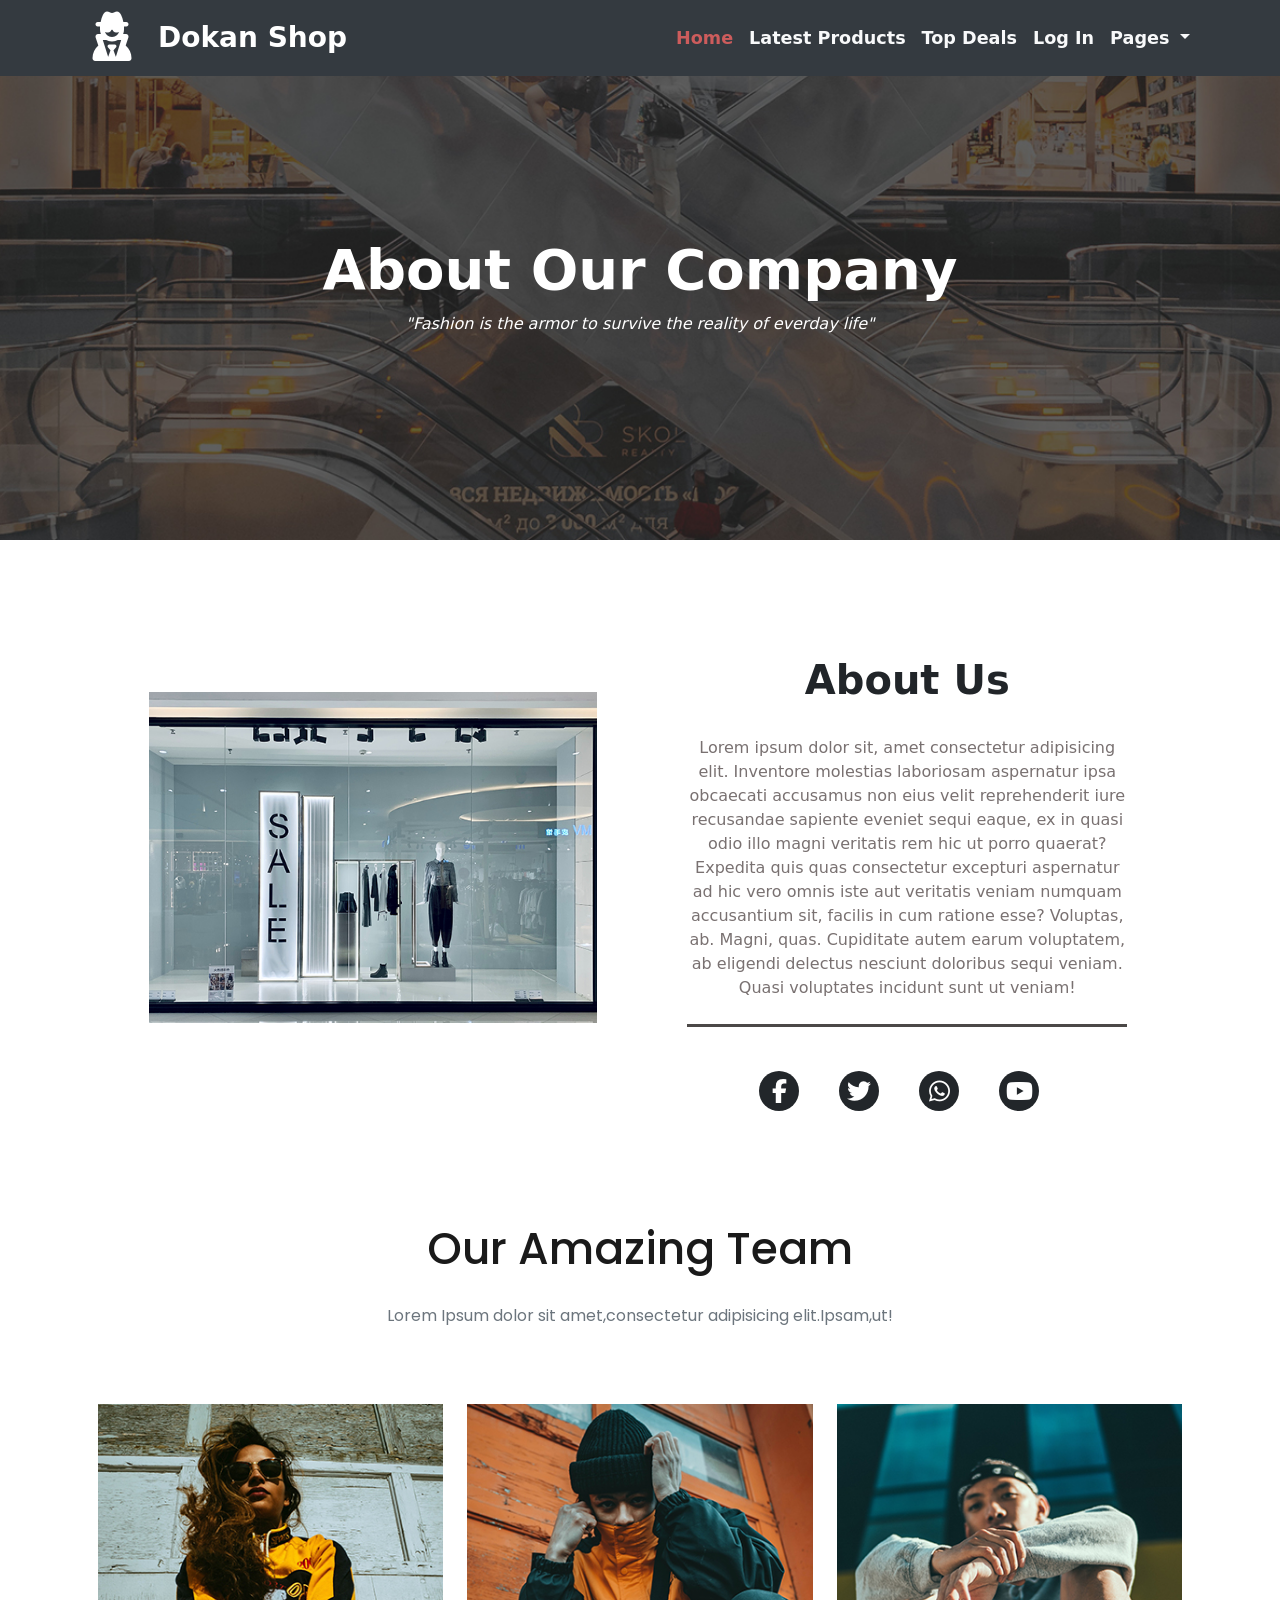
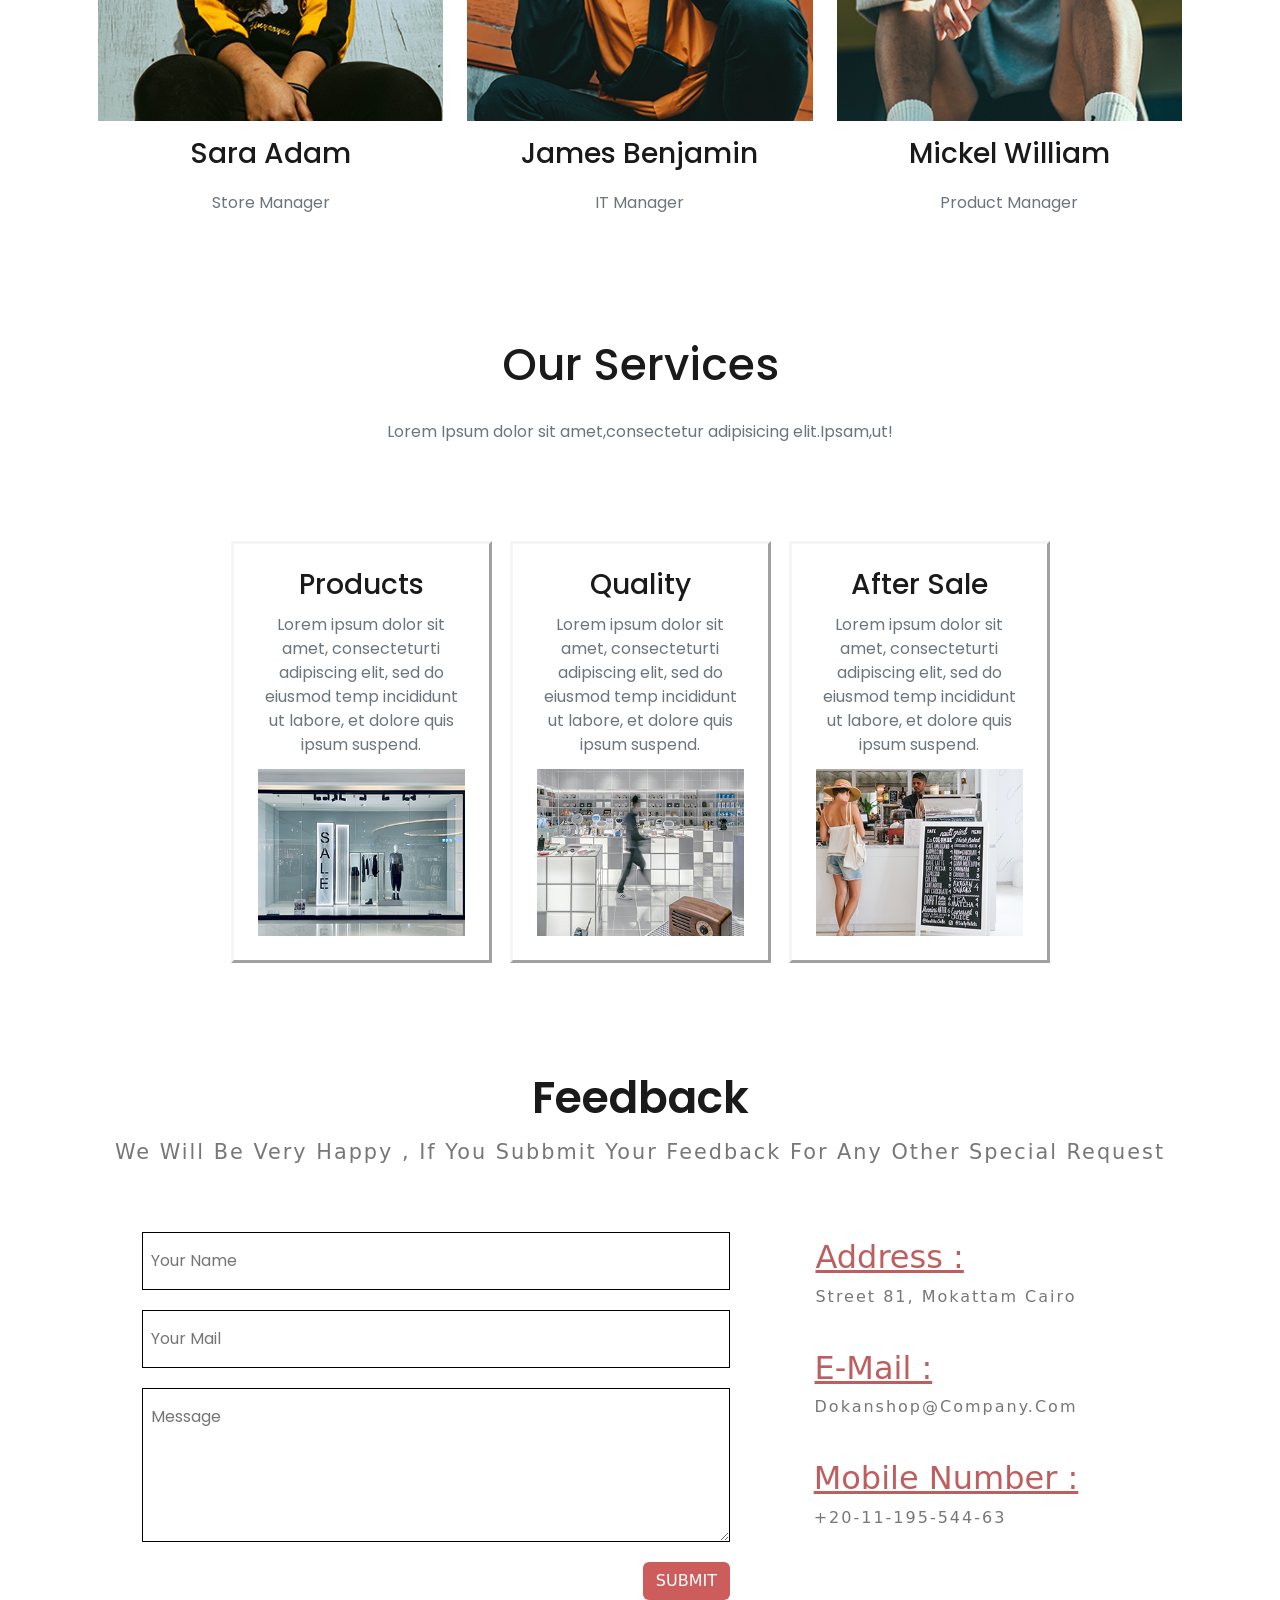
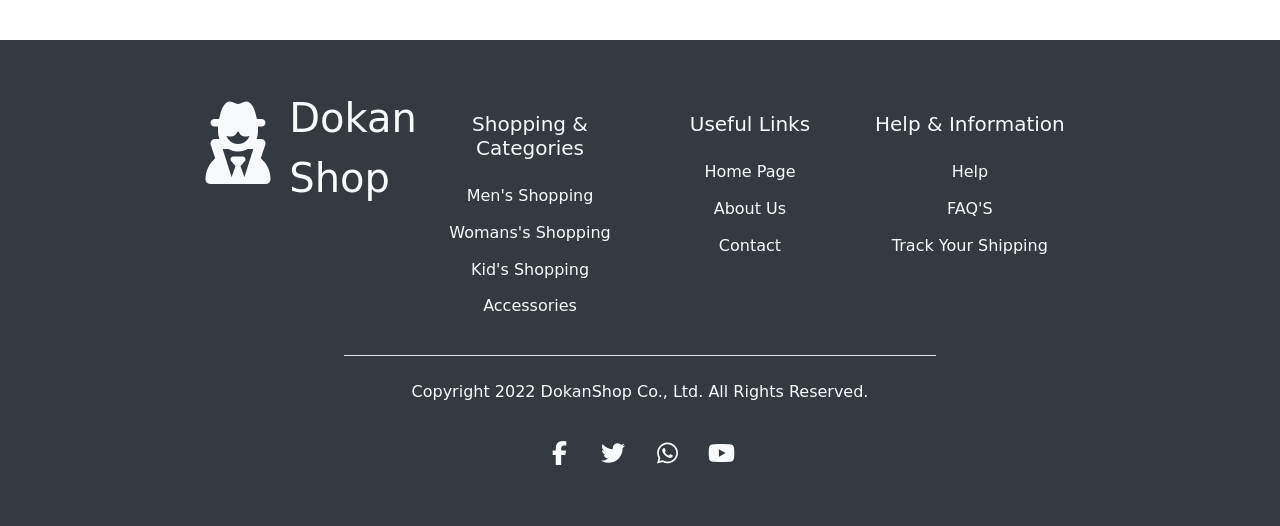
==== html/About.html @ 3e8abfb5 "adjusted about and contact upper section" ====
<!doctype html>
<html lang="en">
  <head>
    <meta charset="UTF-8" />
    <meta name="viewport" content="width=device-width, initial-scale=1.0" />
    <link rel="stylesheet" href="../CSS/bootstrap.min.css" />
    <link rel="stylesheet" href="../CSS/all.min.css" />
    <link rel="stylesheet" href="../CSS/navbar&end_section.css" />
    <link rel="stylesheet" href="../CSS/about.css" />
    <link rel="stylesheet" href="../CSS/txt_styles.css" />
    <link
      href="https://fonts.googleapis.com/css2?family=Poppins:wght@400;600;700&display=swap"
      rel="stylesheet"
    />
    <link rel="stylesheet" href="../CSS/txt_styles.css" />
    <link rel="icon" href="../media/detective-spy-logo-free-vector.jpg" />
    <title>About Us</title>
  </head>
  <body>
    <!-- NAV -->
    <nav
      class="navbar navbar-expand-lg bg-grey position-fixed top-0 z-3 w-100"
      data-bs-theme="dark"
    >
      <div class="container fw-bolder">
        <a class="navbar-brand" href="#"
          ><i class="fas fa-user-secret size"></i
        ></a>
        <a class="navbar-brand fs-3" href="#">Dokan Shop</a>
        <button
          class="navbar-toggler"
          type="button"
          data-bs-toggle="collapse"
          data-bs-target="#navbarNav"
          aria-controls="navbarNav"
          aria-expanded="false"
          aria-label="Toggle navigation"
        >
          <span class="navbar-toggler-icon"></span>
        </button>
        <div
          class="collapse navbar-collapse justify-content-end"
          id="navbarNav"
        >
          <ul class="navbar-nav">
            <li class="nav-item">
              <a
                class="nav-link active fw-bolder nav_text home_c"
                aria-current="page"
                href="../index.html"
                >Home</a
              >
            </li>
            <li class="nav-item">
              <a
                class="nav-link text-light nav_text"
                href="../index.html#Product"
                >Latest Products</a
              >
            </li>
            <li class="nav-item">
              <a class="nav-link text-light nav_text" href="../index.html#Deals"
                >Top Deals</a
              >
            </li>
            <li class="nav-item">
              <a class="nav-link text-light nav_text" href="LogIn.html"
                >Log In</a
              >
            </li>
            <li class="nav-item dropdown">
              <a
                class="nav-link dropdown-toggle text-light nav_text"
                href="#"
                role="button"
                data-bs-toggle="dropdown"
                aria-expanded="false"
              >
                Pages
              </a>
              <ul class="dropdown-menu">
                <li>
                  <a class="dropdown-item nav_text" href="Contact.html"
                    >Contact Us</a
                  >
                </li>
                <li><hr class="dropdown-divider nav_line" /></li>
                <li>
                  <a class="dropdown-item nav_text" href="MenPage.html"
                    >Men's</a
                  >
                </li>
                <li>
                  <a class="dropdown-item nav_text" href="WomanPage.html"
                    >Woman's</a
                  >
                </li>
                <li>
                  <a class="dropdown-item nav_text" href="KidsPage.html"
                    >Kids</a
                  >
                </li>
                <li>
                  <a class="dropdown-item nav_text" href="Accessories.html"
                    >Accessories</a
                  >
                </li>
              </ul>
            </li>
          </ul>
        </div>
      </div>
    </nav>
    <!-- NAV -->

    <!-- Upper -->
    <div
      class="banner-section d-flex flex-column justify-content-center align-items-center text-center text-white mb-5"
    >
      <div class="d-flex flex-column p-3 mt-5">
        <h1 class="fw-bold display-4">About Our Company</h1>
        <p class="fst-italic">
          "Fashion is the armor to survive the reality of everday life"
        </p>
      </div>
    </div>
    <!-- Upper -->

    <!-- About Us -->
    <div class="container p-3">
      <div class="d-flex justify-content-evenly align-items-center my-5 row">
        <div class="col-lg-5 col-12 mb-5">
          <img
            src="../media/About/about-left-image.jpg"
            width="100%"
            alt="about_img"
          />
        </div>
        <div
          class="d-flex justify-content-center flex-column gap-4 align-items-center col-lg-5 col-12"
        >
          <div
            class="d-flex justify-content-center flex-column gap-4 align-items-center text-center p-1"
          >
            <h1 class="text-center fs-1 fw-bold">About Us</h1>
            <p class="about_txt border_bottom pb-4">
              Lorem ipsum dolor sit, amet consectetur adipisicing elit.
              Inventore molestias laboriosam aspernatur ipsa obcaecati accusamus
              non eius velit reprehenderit iure recusandae sapiente eveniet
              sequi eaque, ex in quasi odio illo magni veritatis rem hic ut
              porro quaerat? Expedita quis quas consectetur excepturi aspernatur
              ad hic vero omnis iste aut veritatis veniam numquam accusantium
              sit, facilis in cum ratione esse? Voluptas, ab. Magni, quas.
              Cupiditate autem earum voluptatem, ab eligendi delectus nesciunt
              doloribus sequi veniam. Quasi voluptates incidunt sunt ut veniam!
            </p>
          </div>
          <div
            class="d-flex gap-lg-4 gap-1 justify-content-center align-items-center"
          >
            <a href="https://www.facebook.com/" class="text-decoration-none">
              <i
                class="fa-brands fa-facebook-f fs-4 about_icon d-flex justify-content-center align-items-center"
              ></i
            ></a>

            <a href="https://www.x.com/" class="text-decoration-none"
              ><i
                class="fa-brands fa-twitter fs-4 about_icon d-flex justify-content-center align-items-center"
              ></i></a
            ><a href="https://www.whatsapp.com/" class="text-decoration-none"
              ><i
                class="fa-brands fa-whatsapp fs-4 about_icon d-flex justify-content-center align-items-center"
              ></i></a
            ><a href="https://www.youtube.com/" class="text-decoration-none"
              ><i
                class="fa-brands fa-youtube fs-4 about_icon d-flex justify-content-center align-items-center"
              ></i
            ></a>
          </div>
        </div>
      </div>
    </div>
    <!-- About Us -->

    <!-- Team -->
    <div class="container pt-5">
      <div
        class="d-flex justify-content-center align-items-center flex-column gap-4 text-center"
      >
        <h1 class="team_title">Our Amazing Team</h1>
        <p class="role">
          Lorem Ipsum dolor sit amet,consectetur adipisicing elit.Ipsam,ut!
        </p>
      </div>

      <div
        class="d-flex justify-content-evenly align-items-center py-5 row p-3"
      >
        <div
          class="d-flex justify-content-center align-items-center flex-column gap-3 col-lg-4 col-12 my-4"
        >
          <img
            src="../media/About/team-member-01.jpg"
            width="100%"
            alt="about_img"
          />
          <h2 class="name">Sara Adam</h2>
          <p class="role">Store Manager</p>
        </div>
        <div
          class="d-flex justify-content-center align-items-center flex-column gap-3 col-lg-4 col-12 my-4"
        >
          <img
            src="../media/About/team-member-02.jpg"
            width="100%"
            alt="about_img"
          />
          <h2 class="name">James Benjamin</h2>
          <p class="role">IT Manager</p>
        </div>
        <div
          class="d-flex justify-content-center align-items-center flex-column gap-3 col-lg-4 col-12 my-4"
        >
          <img
            src="../media/About/team-member-03.jpg"
            width="100%"
            alt="about_img"
          />
          <h2 class="name">Mickel William</h2>
          <p class="role">Product Manager</p>
        </div>
      </div>
    </div>
    <!-- Team -->

    <!-- Services -->
    <div>
      <div
        class="d-flex justify-content-center align-items-center flex-column gap-4 text-center py-5"
      >
        <h1 class="team_title">Our Services</h1>
        <p class="role">
          Lorem Ipsum dolor sit amet,consectetur adipisicing elit.Ipsam,ut!
        </p>
      </div>
      <div class="container p-4">
        <div class="row justify-content-center align-items-center g-4">
          <!-- Card1 -->
          <div class="col-lg-3 col-md-9 col-12">
            <div
              class="d-flex justify-content-center align-items-center flex-column gap-2 text-center p-4 card_border my-4"
            >
              <h2 class="name">Products</h2>
              <p class="role">
                Lorem ipsum dolor sit amet, consecteturti adipiscing elit, sed
                do eiusmod temp incididunt ut labore, et dolore quis ipsum
                suspend.
              </p>
              <img src="../media/About/service-01.jpg" alt="" width="100%" />
            </div>
          </div>

          <!-- Card2 -->
          <div class="col-lg-3 col-md-9 col-12">
            <div
              class="d-flex justify-content-center align-items-center flex-column gap-2 text-center p-4 card_border my-4"
            >
              <h2 class="name">Quality</h2>
              <p class="role">
                Lorem ipsum dolor sit amet, consecteturti adipiscing elit, sed
                do eiusmod temp incididunt ut labore, et dolore quis ipsum
                suspend.
              </p>
              <img src="../media/About/service-02.jpg" alt="" width="100%" />
            </div>
          </div>
          <!-- Card3 -->
          <div class="col-lg-3 col-md-9 col-12">
            <div
              class="d-flex justify-content-center align-items-center flex-column gap-2 text-center p-4 card_border my-4"
            >
              <h2 class="name">After Sale</h2>
              <p class="role">
                Lorem ipsum dolor sit amet, consecteturti adipiscing elit, sed
                do eiusmod temp incididunt ut labore, et dolore quis ipsum
                suspend.
              </p>
              <img src="../media/About/service-03.jpg" alt="" width="100%" />
            </div>
          </div>
        </div>
      </div>
    </div>
    <!-- Services -->

    <!-- FORM -->
    <section id="Form" class="d-flex flex-column mt-5 p-3">
      <div class="d-flex flex-column gap-2 mb-4 text-center">
        <h1 class="main_title">Feedback</h1>
        <p class="prod_txt">
          We Will be Very Happy , If you Subbmit Your Feedback For Any Other
          Special Request
        </p>
      </div>
      <div class="d-flex p-4 justify-content-center row">
        <div class="col-lg-6 col-md-10 col-sm-12">
          <form class="w-100 d-flex flex-column gap-3">
            <input
              type="text"
              placeholder="Your Name"
              class="w-100 text-body-tertiary bg-body border border-black px-2 py-3 role"
              required
            />
            <input
              type="email"
              placeholder="Your Mail"
              class="w-100 text-body-tertiary bg-body border border-black px-2 py-3 role"
              required
            />
            <textarea
              placeholder="Message"
              class="w-100 text-body-tertiary bg-body border border-black px-2 py-3 role"
              rows="5"
              required
            ></textarea>
            <div class="d-flex justify-content-end">
              <button type="submit" class="btn nav_line">SUBMIT</button>
            </div>
          </form>
        </div>
        <div
          class="d-flex flex-column gap-4 col-lg-4 col-md-6 col-sm-12 justify-content-center align-items-center form_center mb-lg-5 mt-5 mt-lg-0"
        >
          <div>
            <h2 class="address_title fs-2">Address :</h2>
            <p class="feed_txt">Street 81, Mokattam Cairo</p>
          </div>
          <div>
            <h2 class="address_title fs-2">E-Mail :</h2>
            <p class="feed_txt">Dokanshop@Company.Com</p>
          </div>
          <div>
            <h2 class="address_title fs-2">Mobile Number :</h2>
            <p class="feed_txt">+20-11-195-544-63</p>
          </div>
        </div>
      </div>
    </section>
    <!-- FORM -->

    <!-- END -->
    <footer
      id="End"
      class="end d-flex flex-column justify-content-center align-items-center bg-grey p-5 w-100"
    >
      <div class="up_section justify-content-evenly text-light row">
        <div
          class="d-flex col-lg-3 col-md-6 col-sm-12 justify-content-center gap-3 pt-"
        >
          <i class="fas fa-user-secret logo pt-3"></i>
          <p class="Large_text">
            Dokan<br />
            Shop
          </p>
        </div>
        <div
          class="d-flex flex-column g-4 text-center col-lg-3 col-md-6 col-sm-12"
        >
          <h2 class="fs-5 mb-4">Shopping & Categories</h2>
          <a
            class="fs-6 nav_txt text-decoration-none text-light end_txt"
            href="../html/MenPage.html"
            >Men's Shopping</a
          >
          <a
            class="fs-6 nav_txt text-decoration-none text-light end_txt"
            href="../html/WomanPage.html"
            >Womans's Shopping</a
          >
          <a
            class="fs-6 nav_txt text-decoration-none text-light end_txt"
            href="../html/KidsPage.html"
            >Kid's Shopping</a
          >
          <a
            class="fs-6 nav_txt text-decoration-none text-light end_txt"
            href="../html/Accessories.html"
            >Accessories</a
          >
        </div>
        <div
          class="d-flex flex-column g-4 text-center col-lg-3 col-md-6 col-sm-12"
        >
          <h2 class="fs-5 mb-4">Useful Links</h2>
          <a
            class="fs-6 nav_txt text-decoration-none text-light end_txt"
            href="../index.html"
            >Home Page</a
          >
          <a
            class="fs-6 nav_txt text-decoration-none text-light end_txt"
            href="../html/About.html"
            >About Us</a
          >
          <a
            class="fs-6 nav_txt text-decoration-none text-light end_txt"
            href="../html/Contact.html"
            >Contact</a
          >
        </div>
        <div
          class="d-flex flex-column g-4 text-center col-lg-3 col-md-6 col-sm-12"
        >
          <h2 class="fs-5 mb-4">Help & Information</h2>
          <a class="fs-6 nav_txt text-decoration-none text-light end_txt"
            >Help</a
          >
          <a class="fs-6 nav_txt text-decoration-none text-light end_txt"
            >FAQ'S</a
          >
          <a class="fs-6 nav_txt text-decoration-none text-light end_txt"
            >Track Your Shipping</a
          >
        </div>
      </div>
      <div
        class="down_section border-top w-50 mt-4 align-items-center justify-content-center"
      >
        <div class="py-4 d-flex justify-content-center align-items-center">
          <p class="fs-6 nav_txt text-decoration-none text-light text-center">
            Copyright 2022 DokanShop Co., Ltd. All Rights Reserved.
          </p>
        </div>
        <div class="d-flex gap-4 justify-content-center">
          <a href="https://www.facebook.com/" class="text-decoration-none">
            <i
              class="fa-brands fa-facebook-f fs-4 nav_txt text-light facebook"
            ></i
          ></a>

          <a href="https://www.x.com/" class="text-decoration-none"
            ><i class="fa-brands fa-twitter fs-4 nav_txt text-light twitter"></i
          ></a>
          <a href="https://www.whatsapp.com/" class="text-decoration-none"
            ><i
              class="fa-brands fa-whatsapp fs-4 nav_txt text-light whatsapp"
            ></i
          ></a>
          <a href="https://www.youtube.com/" class="text-decoration-none"
            ><i class="fa-brands fa-youtube fs-4 nav_txt text-light youtube"></i
          ></a>
        </div>
      </div>
    </footer>
    <!-- END -->

    <script src="../JS/bootstrap.bundle.min.js"></script>
  </body>
</html>
---- CSS/navbar&end_section.css ----
.bg-grey {
  background-color: #343a40;
}
.size {
  font-size: 3rem;
}
.nav_text {
  transition: 0.5s !important;
  font-size: 1.1rem !important ;
}
.nav_line {
  background-color: indianred !important ;
  color: white !important ;
}
.nav_text:hover {
  color: white !important ;
  background-color: indianred !important ;
  text-transform: uppercase;
  border-radius: 0.4rem !important ;
}
.end_txt:hover {
  color: indianred !important ;
  transition: 0.5s !important ;
}
.nav_txt {
  font-size: 1rem;
  margin-bottom: 0.8rem;
}
.logo {
  font-size: 5rem;
}
.Large_text {
  font-size: 2.5rem;
}
.facebook:hover {
  color: #3b5998 !important ;
  transition: 0.5s !important ;
}
.twitter:hover {
  color: #00acee !important ;
  transition: 0.5s !important ;
}
.whatsapp:hover {
  color: #25d366 !important ;
  transition: 0.5s !important ;
}
.youtube:hover {
  color: #ff0000 !important ;
  transition: 0.5s !important ;
}
.prod_w {
  width: 70% !important;
}
.prod2_w {
  width: 75% !important;
}
.res_w {
  width: 50% !important;
}
.home_c {
  color: indianred !important ;
}
.card_border {
  outline-style: outset;
  outline-color: whitesmoke;
  outline-width: 0.2rem;
}
@media (max-width: 992px) {
  .prod_w {
    width: 100% !important;
  }
  .pro2_w {
    width: 100% !important;
  }
  .form_center {
    text-align: center !important;
  }
  .res_w {
    width: 100% !important;
  }
  .btn_stretch {
    width: 100% !important;
  }
}
---- CSS/about.css ----
* {
  margin: 0;
  padding: 0;
  box-sizing: border-box;
}

.about_txt {
  font-weight: 500;
  color: #797171;
}
.about_icon {
  width: 2.5rem;
  height: 2.5rem;
  border-radius: 50%;
  background-color: #22262a;
  margin-right: 1rem;
  color: #ffffff;
}
.about_icon:hover {
  background-color: whitesmoke;
  color: #22262a;
  transition: 0.5s;
}
.border_bottom {
  border-bottom: 3px solid #4b4847;
}

.card_border {
  outline-style: outset;
  outline-color: whitesmoke;
  outline-width: 0.2rem;
}
/* For Contact, About */
.banner-section {
  height: 60vh;
  background: url("../media/About/about-us-page-heading.jpg") top center / cover;
  padding: 1rem;
}
/* Form Section */
.address_title {
  color: #be5e5f;
  text-decoration: underline;
}
---- CSS/txt_styles.css ----
.prod_txt {
  font-size: 1.3rem;
  color: #777777;
  font-weight: 400;
  text-transform: capitalize;
  letter-spacing: 2px;
}
.main_title {
  font-family: "Poppins", sans-serif;
  font-weight: 600;
  color: #1a1a1a;
  font-size: 2.75rem;
  margin-bottom: 0.25rem;
}
/* Form Section */
.address_title {
  color: #be5e5f;
  text-decoration: underline;
}
.feed_txt {
  font-size: 1rem;
  color: #777777;
  font-weight: 400;
  text-transform: capitalize;
  letter-spacing: 2px;
}
.name,
.role,
.team_title {
  font-family: "Poppins", sans-serif;
  font-weight: 500;
  color: #1a1a1a;
  font-size: 1.75rem;
  margin-bottom: 0.25rem;
}
.role {
  font-weight: 400;
  color: #6c757d !important;
  font-size: 1rem;
}
.team_title {
  font-size: 2.75rem;
}
.contact_border {
  outline-style: outset;
  outline-color: whitesmoke;
  outline-width: 0.5rem;
}

.input_txt {
  font-size: 1rem;
  color: indianred;
  font-weight: 600;
}
body {
  overflow-x: hidden;
}
---- CSS/txt_styles.css ----
.prod_txt {
  font-size: 1.3rem;
  color: #777777;
  font-weight: 400;
  text-transform: capitalize;
  letter-spacing: 2px;
}
.main_title {
  font-family: "Poppins", sans-serif;
  font-weight: 600;
  color: #1a1a1a;
  font-size: 2.75rem;
  margin-bottom: 0.25rem;
}
/* Form Section */
.address_title {
  color: #be5e5f;
  text-decoration: underline;
}
.feed_txt {
  font-size: 1rem;
  color: #777777;
  font-weight: 400;
  text-transform: capitalize;
  letter-spacing: 2px;
}
.name,
.role,
.team_title {
  font-family: "Poppins", sans-serif;
  font-weight: 500;
  color: #1a1a1a;
  font-size: 1.75rem;
  margin-bottom: 0.25rem;
}
.role {
  font-weight: 400;
  color: #6c757d !important;
  font-size: 1rem;
}
.team_title {
  font-size: 2.75rem;
}
.contact_border {
  outline-style: outset;
  outline-color: whitesmoke;
  outline-width: 0.5rem;
}

.input_txt {
  font-size: 1rem;
  color: indianred;
  font-weight: 600;
}
body {
  overflow-x: hidden;
}
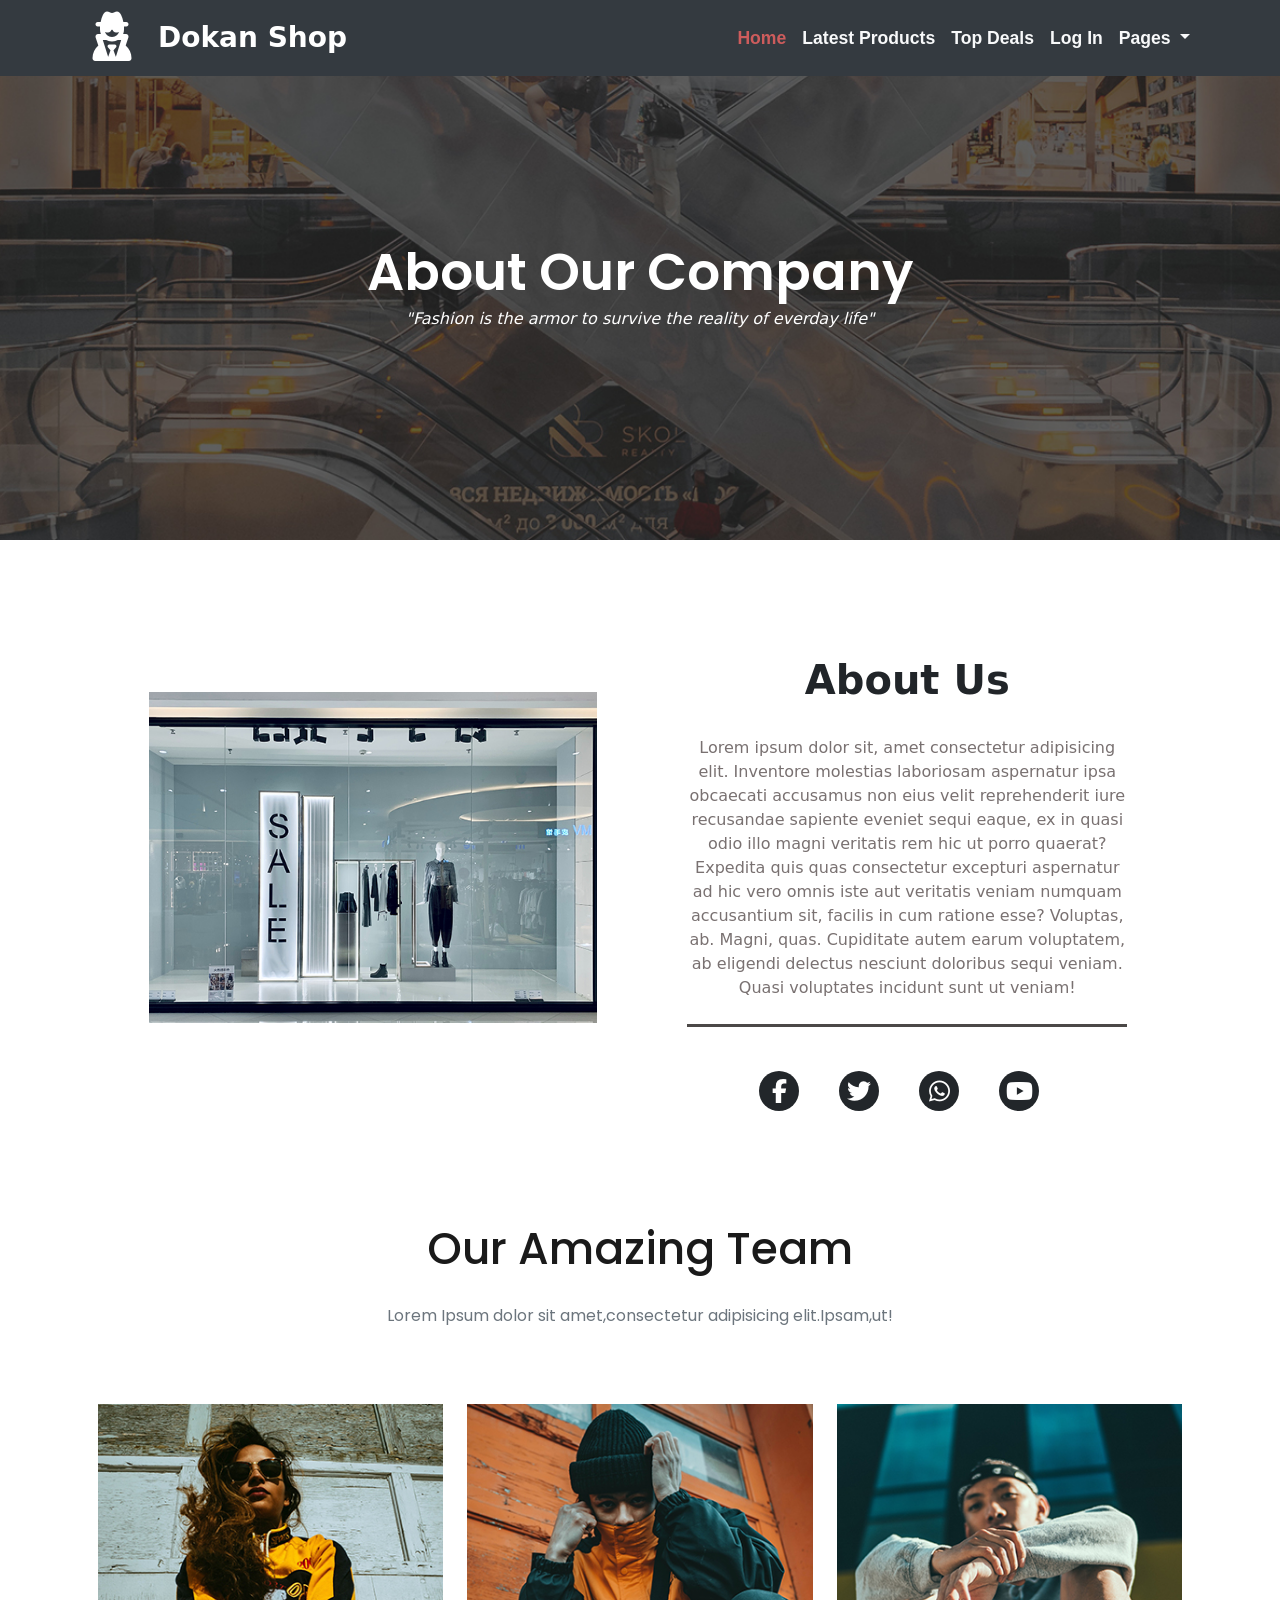
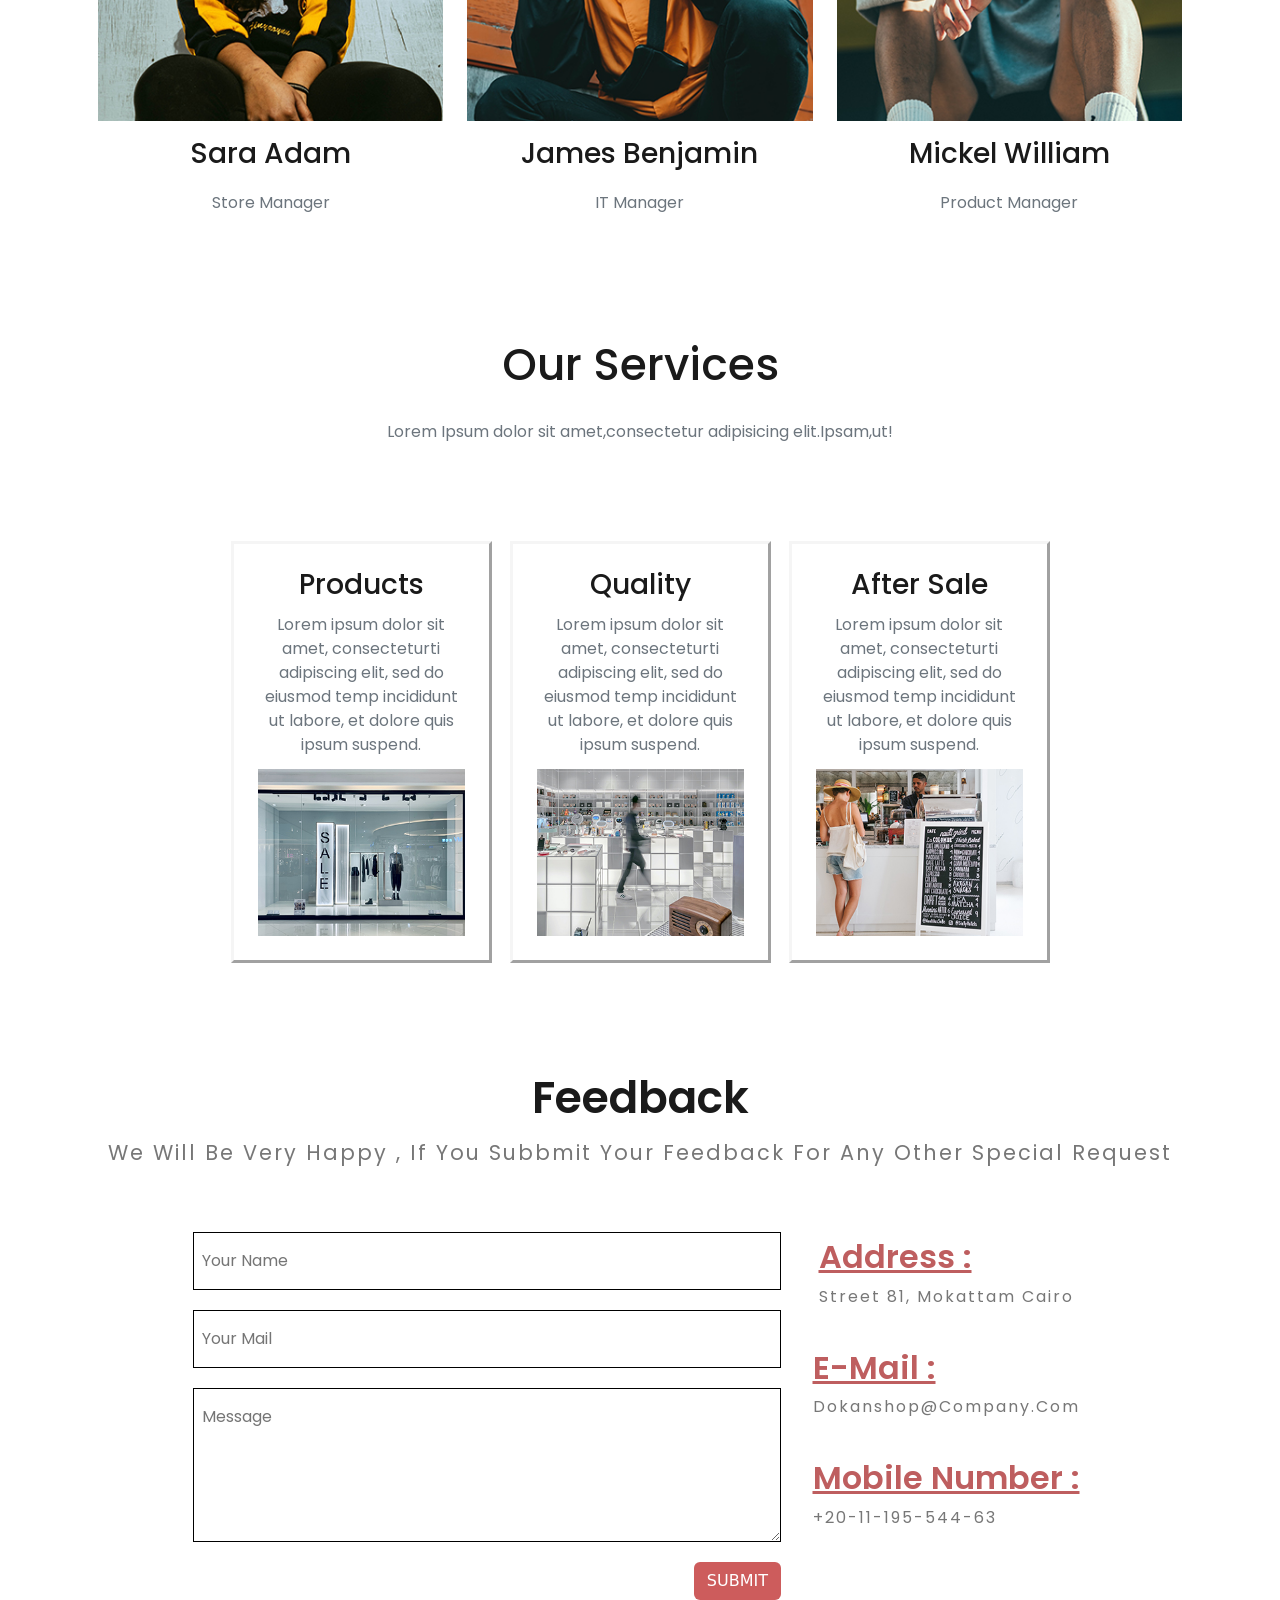
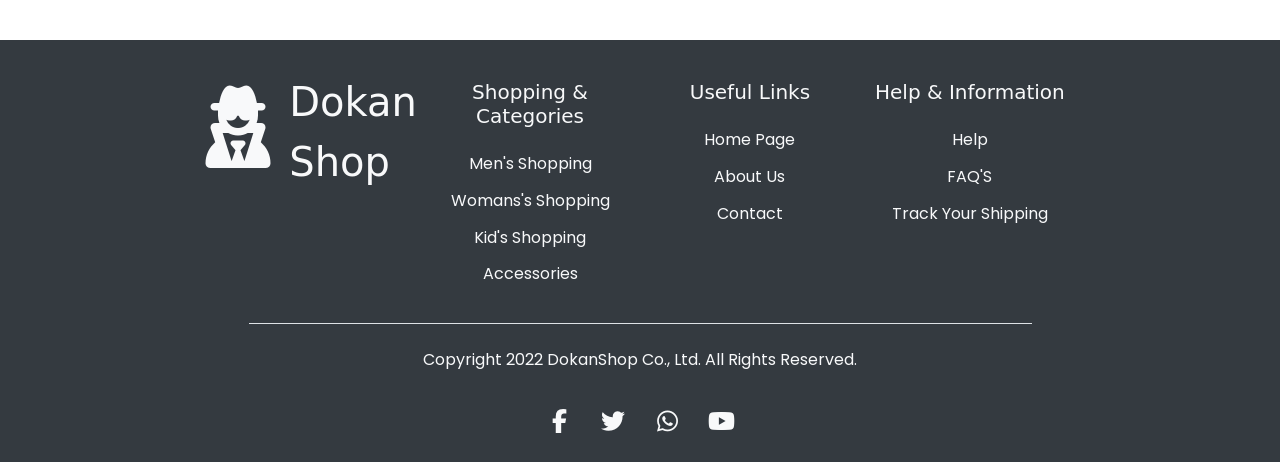
==== commit db1120e0: "finalizing end section and minor adj" ====
--- a/html/About.html
+++ b/html/About.html
@@ -14,7 +14,7 @@
     />
     <link rel="stylesheet" href="../CSS/txt_styles.css" />
     <link rel="icon" href="../media/detective-spy-logo-free-vector.jpg" />
-    <title>About Us</title>
+    <title>Dokan Shop | about</title>
   </head>
   <body>
     <!-- NAV -->
@@ -118,7 +118,7 @@
       class="banner-section d-flex flex-column justify-content-center align-items-center text-center text-white mb-5"
     >
       <div class="d-flex flex-column p-3 mt-5">
-        <h1 class="fw-bold display-4">About Our Company</h1>
+        <h1 class="display-4 page_title">About Our Company</h1>
         <p class="fst-italic">
           "Fashion is the armor to survive the reality of everday life"
         </p>
@@ -330,7 +330,7 @@
           </form>
         </div>
         <div
-          class="d-flex flex-column gap-4 col-lg-4 col-md-6 col-sm-12 justify-content-center align-items-center form_center mb-lg-5 mt-5 mt-lg-0"
+          class="d-flex flex-column gap-4 col-lg-3 col-md-6 col-sm-12 justify-content-center align-items-center form_center mb-lg-5 mt-5 mt-lg-0"
         >
           <div>
             <h2 class="address_title fs-2">Address :</h2>
@@ -350,106 +350,111 @@
     <!-- FORM -->
 
     <!-- END -->
-    <footer
-      id="End"
-      class="end d-flex flex-column justify-content-center align-items-center bg-grey p-5 w-100"
-    >
-      <div class="up_section justify-content-evenly text-light row">
-        <div
-          class="d-flex col-lg-3 col-md-6 col-sm-12 justify-content-center gap-3 pt-"
-        >
-          <i class="fas fa-user-secret logo pt-3"></i>
-          <p class="Large_text">
-            Dokan<br />
-            Shop
-          </p>
-        </div>
-        <div
-          class="d-flex flex-column g-4 text-center col-lg-3 col-md-6 col-sm-12"
-        >
-          <h2 class="fs-5 mb-4">Shopping & Categories</h2>
-          <a
-            class="fs-6 nav_txt text-decoration-none text-light end_txt"
-            href="../html/MenPage.html"
-            >Men's Shopping</a
-          >
-          <a
-            class="fs-6 nav_txt text-decoration-none text-light end_txt"
-            href="../html/WomanPage.html"
-            >Womans's Shopping</a
-          >
-          <a
-            class="fs-6 nav_txt text-decoration-none text-light end_txt"
-            href="../html/KidsPage.html"
-            >Kid's Shopping</a
-          >
-          <a
-            class="fs-6 nav_txt text-decoration-none text-light end_txt"
-            href="../html/Accessories.html"
-            >Accessories</a
-          >
-        </div>
-        <div
-          class="d-flex flex-column g-4 text-center col-lg-3 col-md-6 col-sm-12"
-        >
-          <h2 class="fs-5 mb-4">Useful Links</h2>
-          <a
-            class="fs-6 nav_txt text-decoration-none text-light end_txt"
-            href="../index.html"
-            >Home Page</a
-          >
-          <a
-            class="fs-6 nav_txt text-decoration-none text-light end_txt"
-            href="../html/About.html"
-            >About Us</a
-          >
-          <a
-            class="fs-6 nav_txt text-decoration-none text-light end_txt"
-            href="../html/Contact.html"
-            >Contact</a
-          >
-        </div>
-        <div
-          class="d-flex flex-column g-4 text-center col-lg-3 col-md-6 col-sm-12"
-        >
-          <h2 class="fs-5 mb-4">Help & Information</h2>
-          <a class="fs-6 nav_txt text-decoration-none text-light end_txt"
-            >Help</a
-          >
-          <a class="fs-6 nav_txt text-decoration-none text-light end_txt"
-            >FAQ'S</a
-          >
-          <a class="fs-6 nav_txt text-decoration-none text-light end_txt"
-            >Track Your Shipping</a
-          >
-        </div>
-      </div>
+    <footer id="End" class="bg-grey">
       <div
-        class="down_section border-top w-50 mt-4 align-items-center justify-content-center"
+        class="container d-flex justify-content-center align-items-center flex-column px-5 py-3"
       >
-        <div class="py-4 d-flex justify-content-center align-items-center">
-          <p class="fs-6 nav_txt text-decoration-none text-light text-center">
-            Copyright 2022 DokanShop Co., Ltd. All Rights Reserved.
-          </p>
-        </div>
-        <div class="d-flex gap-4 justify-content-center">
-          <a href="https://www.facebook.com/" class="text-decoration-none">
-            <i
-              class="fa-brands fa-facebook-f fs-4 nav_txt text-light facebook"
-            ></i
-          ></a>
-
-          <a href="https://www.x.com/" class="text-decoration-none"
-            ><i class="fa-brands fa-twitter fs-4 nav_txt text-light twitter"></i
-          ></a>
-          <a href="https://www.whatsapp.com/" class="text-decoration-none"
-            ><i
-              class="fa-brands fa-whatsapp fs-4 nav_txt text-light whatsapp"
-            ></i
-          ></a>
-          <a href="https://www.youtube.com/" class="text-decoration-none"
-            ><i class="fa-brands fa-youtube fs-4 nav_txt text-light youtube"></i
-          ></a>
+        <div class="up_section justify-content-evenly text-light row">
+          <div
+            class="d-flex col-lg-3 col-md-6 col-sm-12 justify-content-center gap-3 pt-3"
+          >
+            <i class="fas fa-user-secret logo pt-3"></i>
+            <p class="Large_text">
+              Dokan<br />
+              Shop
+            </p>
+          </div>
+          <div
+            class="d-flex flex-column g-4 text-center col-lg-3 col-md-6 col-sm-12"
+          >
+            <h2 class="fs-5 mb-4">Shopping & Categories</h2>
+            <a
+              class="fs-6 nav_txt text-decoration-none text-light end_txt"
+              href="html/MenPage.html"
+              >Men's Shopping</a
+            >
+            <a
+              class="fs-6 nav_txt text-decoration-none text-light end_txt"
+              href="html/WomanPage.html"
+              >Womans's Shopping</a
+            >
+            <a
+              class="fs-6 nav_txt text-decoration-none text-light end_txt"
+              href="html/KidsPage.html"
+              >Kid's Shopping</a
+            >
+            <a
+              class="fs-6 nav_txt text-decoration-none text-light end_txt"
+              href="html/Accessories.html"
+              >Accessories</a
+            >
+          </div>
+          <div
+            class="d-flex flex-column g-4 text-center col-lg-3 col-md-6 col-sm-12"
+          >
+            <h2 class="fs-5 mb-4">Useful Links</h2>
+            <a
+              class="fs-6 nav_txt text-decoration-none text-light end_txt"
+              href="#"
+              >Home Page</a
+            >
+            <a
+              class="fs-6 nav_txt text-decoration-none text-light end_txt"
+              href="html/About.html"
+              >About Us</a
+            >
+            <a
+              class="fs-6 nav_txt text-decoration-none text-light end_txt"
+              href="html/Contact.html"
+              >Contact</a
+            >
+          </div>
+          <div
+            class="d-flex flex-column g-4 text-center col-lg-3 col-md-6 col-sm-12"
+          >
+            <h2 class="fs-5 mb-4">Help & Information</h2>
+            <a class="fs-6 nav_txt text-decoration-none text-light end_txt"
+              >Help</a
+            >
+            <a class="fs-6 nav_txt text-decoration-none text-light end_txt"
+              >FAQ'S</a
+            >
+            <a class="fs-6 nav_txt text-decoration-none text-light end_txt"
+              >Track Your Shipping</a
+            >
+          </div>
+        </div>
+        <div
+          class="down_section border-top w-50 mt-4 align-items-center justify-content-center w-75"
+        >
+          <div class="py-4 d-flex justify-content-center align-items-center">
+            <p class="fs-6 nav_txt text-decoration-none text-light text-center">
+              Copyright 2022 DokanShop Co., Ltd. All Rights Reserved.
+            </p>
+          </div>
+          <div class="d-flex gap-4 justify-content-center">
+            <a href="https://www.facebook.com/" class="text-decoration-none">
+              <i
+                class="fa-brands fa-facebook-f fs-4 end_icon text-light facebook"
+              ></i
+            ></a>
+
+            <a href="https://www.x.com/" class="text-decoration-none"
+              ><i
+                class="fa-brands fa-twitter fs-4 end_icon text-light twitter"
+              ></i
+            ></a>
+            <a href="https://www.whatsapp.com/" class="text-decoration-none"
+              ><i
+                class="fa-brands fa-whatsapp fs-4 end_icon text-light whatsapp"
+              ></i
+            ></a>
+            <a href="https://www.youtube.com/" class="text-decoration-none"
+              ><i
+                class="fa-brands fa-youtube fs-4 end_icon text-light youtube"
+              ></i
+            ></a>
+          </div>
         </div>
       </div>
     </footer>
--- a/CSS/navbar&end_section.css
+++ b/CSS/navbar&end_section.css
@@ -7,6 +7,7 @@
 .nav_text {
   transition: 0.5s !important;
   font-size: 1.1rem !important ;
+  font-family: "Poppins", sans-serif;
 }
 .nav_line {
   background-color: indianred !important ;
@@ -22,9 +23,13 @@
   color: indianred !important ;
   transition: 0.5s !important ;
 }
-.nav_txt {
+.nav_txt,
+.end_icon {
   font-size: 1rem;
   margin-bottom: 0.8rem;
+}
+.nav_txt {
+  font-family: "Poppins", sans-serif;
 }
 .logo {
   font-size: 5rem;
@@ -65,11 +70,21 @@
   outline-color: whitesmoke;
   outline-width: 0.2rem;
 }
+
+/* Login */
+.effect:hover {
+  text-decoration: underline !important;
+  transition: 0.1s;
+  font-weight: 700;
+}
 @media (max-width: 992px) {
   .prod_w {
     width: 100% !important;
   }
-  .pro2_w {
+  .prod2_w {
+    width: 100% !important;
+  }
+  .res_w {
     width: 100% !important;
   }
   .form_center {
--- a/CSS/txt_styles.css
+++ b/CSS/txt_styles.css
@@ -1,4 +1,5 @@
 .prod_txt {
+  font-family: "Poppins", sans-serif;
   font-size: 1.3rem;
   color: #777777;
   font-weight: 400;
@@ -14,10 +15,13 @@
 }
 /* Form Section */
 .address_title {
+  font-family: "Poppins", sans-serif;
   color: #be5e5f;
   text-decoration: underline;
+  font-weight: 600;
 }
 .feed_txt {
+  font-family: "Poppins", sans-serif;
   font-size: 1rem;
   color: #777777;
   font-weight: 400;
@@ -33,12 +37,22 @@
   font-size: 1.75rem;
   margin-bottom: 0.25rem;
 }
+
+.page_title {
+  font-family: "Poppins", sans-serif;
+  font-weight: 600;
+  color: white;
+  font-size: 3.25rem;
+  margin-bottom: 0.25rem;
+}
 .role {
+  font-family: "Poppins", sans-serif;
   font-weight: 400;
   color: #6c757d !important;
   font-size: 1rem;
 }
 .team_title {
+  font-family: "Poppins", sans-serif;
   font-size: 2.75rem;
 }
 .contact_border {
@@ -48,6 +62,7 @@
 }
 
 .input_txt {
+  font-family: "Poppins", sans-serif;
   font-size: 1rem;
   color: indianred;
   font-weight: 600;
--- a/CSS/txt_styles.css
+++ b/CSS/txt_styles.css
@@ -1,4 +1,5 @@
 .prod_txt {
+  font-family: "Poppins", sans-serif;
   font-size: 1.3rem;
   color: #777777;
   font-weight: 400;
@@ -14,10 +15,13 @@
 }
 /* Form Section */
 .address_title {
+  font-family: "Poppins", sans-serif;
   color: #be5e5f;
   text-decoration: underline;
+  font-weight: 600;
 }
 .feed_txt {
+  font-family: "Poppins", sans-serif;
   font-size: 1rem;
   color: #777777;
   font-weight: 400;
@@ -33,12 +37,22 @@
   font-size: 1.75rem;
   margin-bottom: 0.25rem;
 }
+
+.page_title {
+  font-family: "Poppins", sans-serif;
+  font-weight: 600;
+  color: white;
+  font-size: 3.25rem;
+  margin-bottom: 0.25rem;
+}
 .role {
+  font-family: "Poppins", sans-serif;
   font-weight: 400;
   color: #6c757d !important;
   font-size: 1rem;
 }
 .team_title {
+  font-family: "Poppins", sans-serif;
   font-size: 2.75rem;
 }
 .contact_border {
@@ -48,6 +62,7 @@
 }
 
 .input_txt {
+  font-family: "Poppins", sans-serif;
   font-size: 1rem;
   color: indianred;
   font-weight: 600;
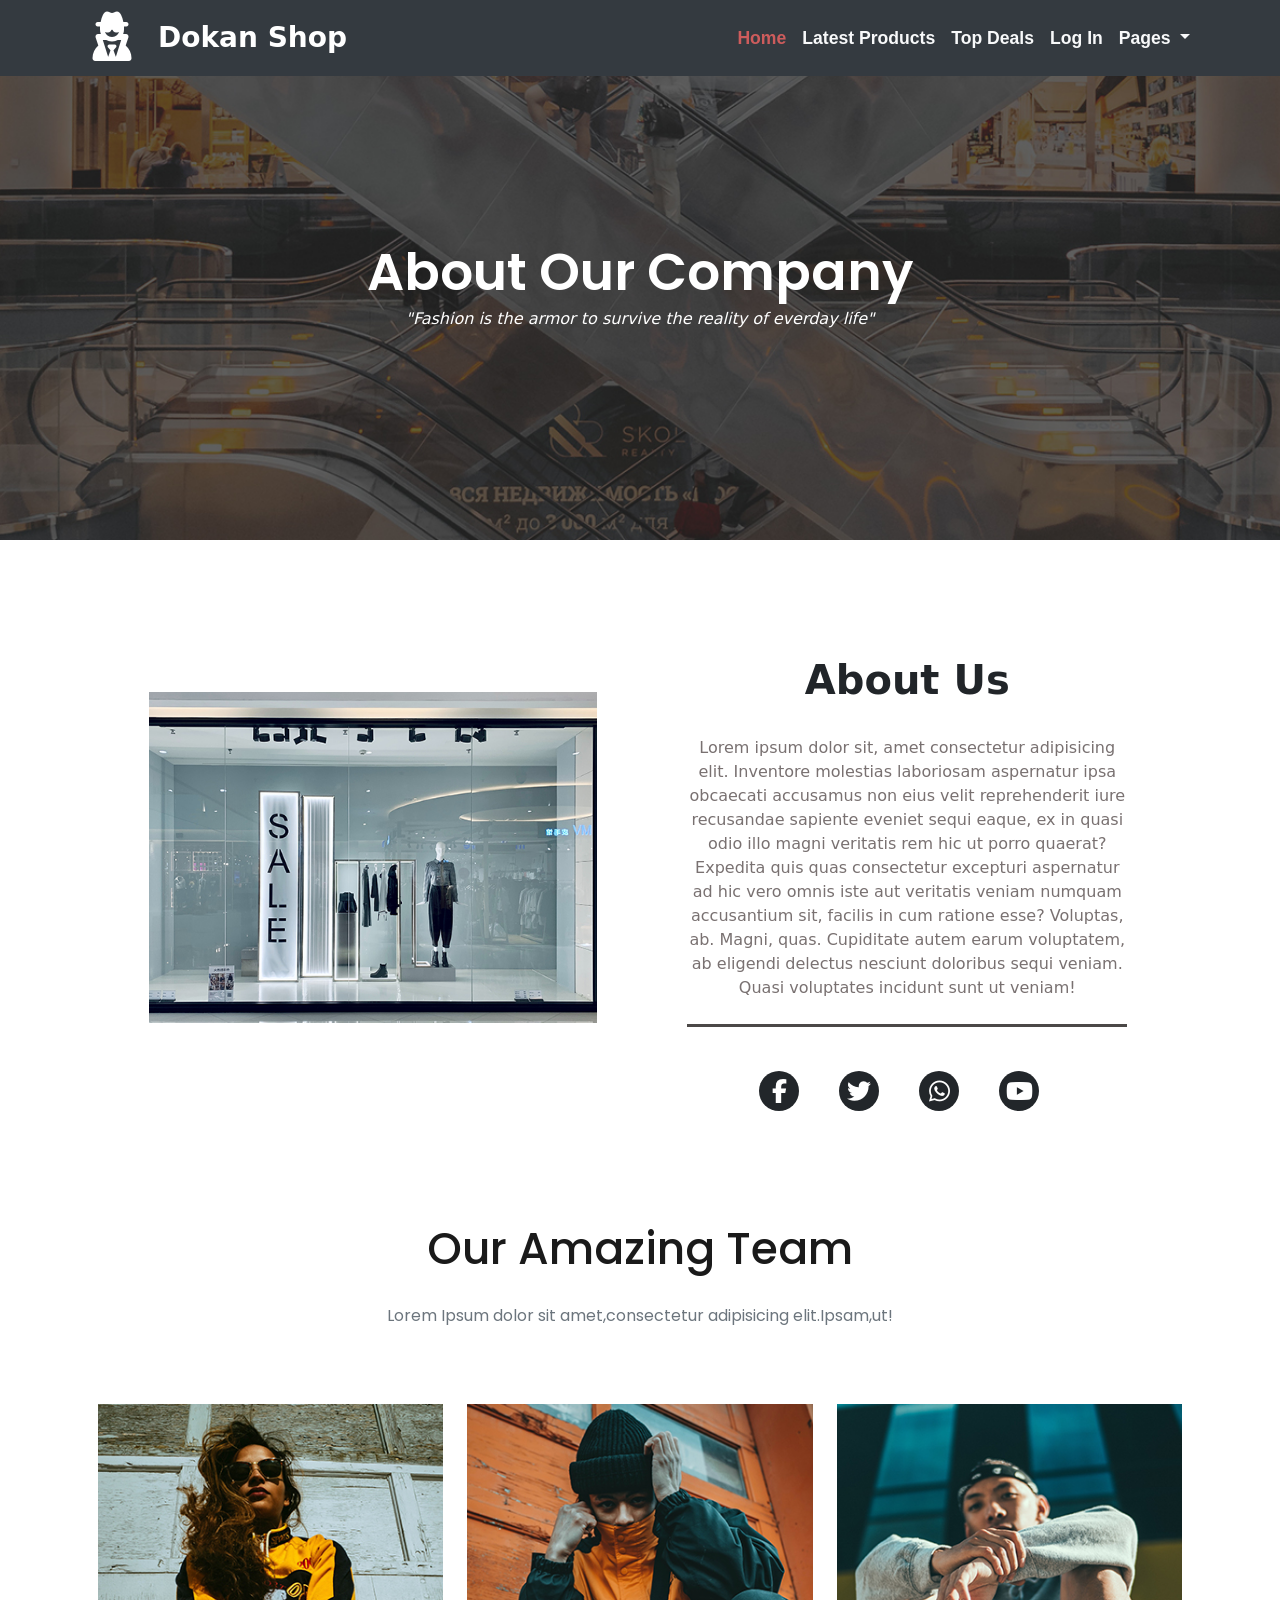
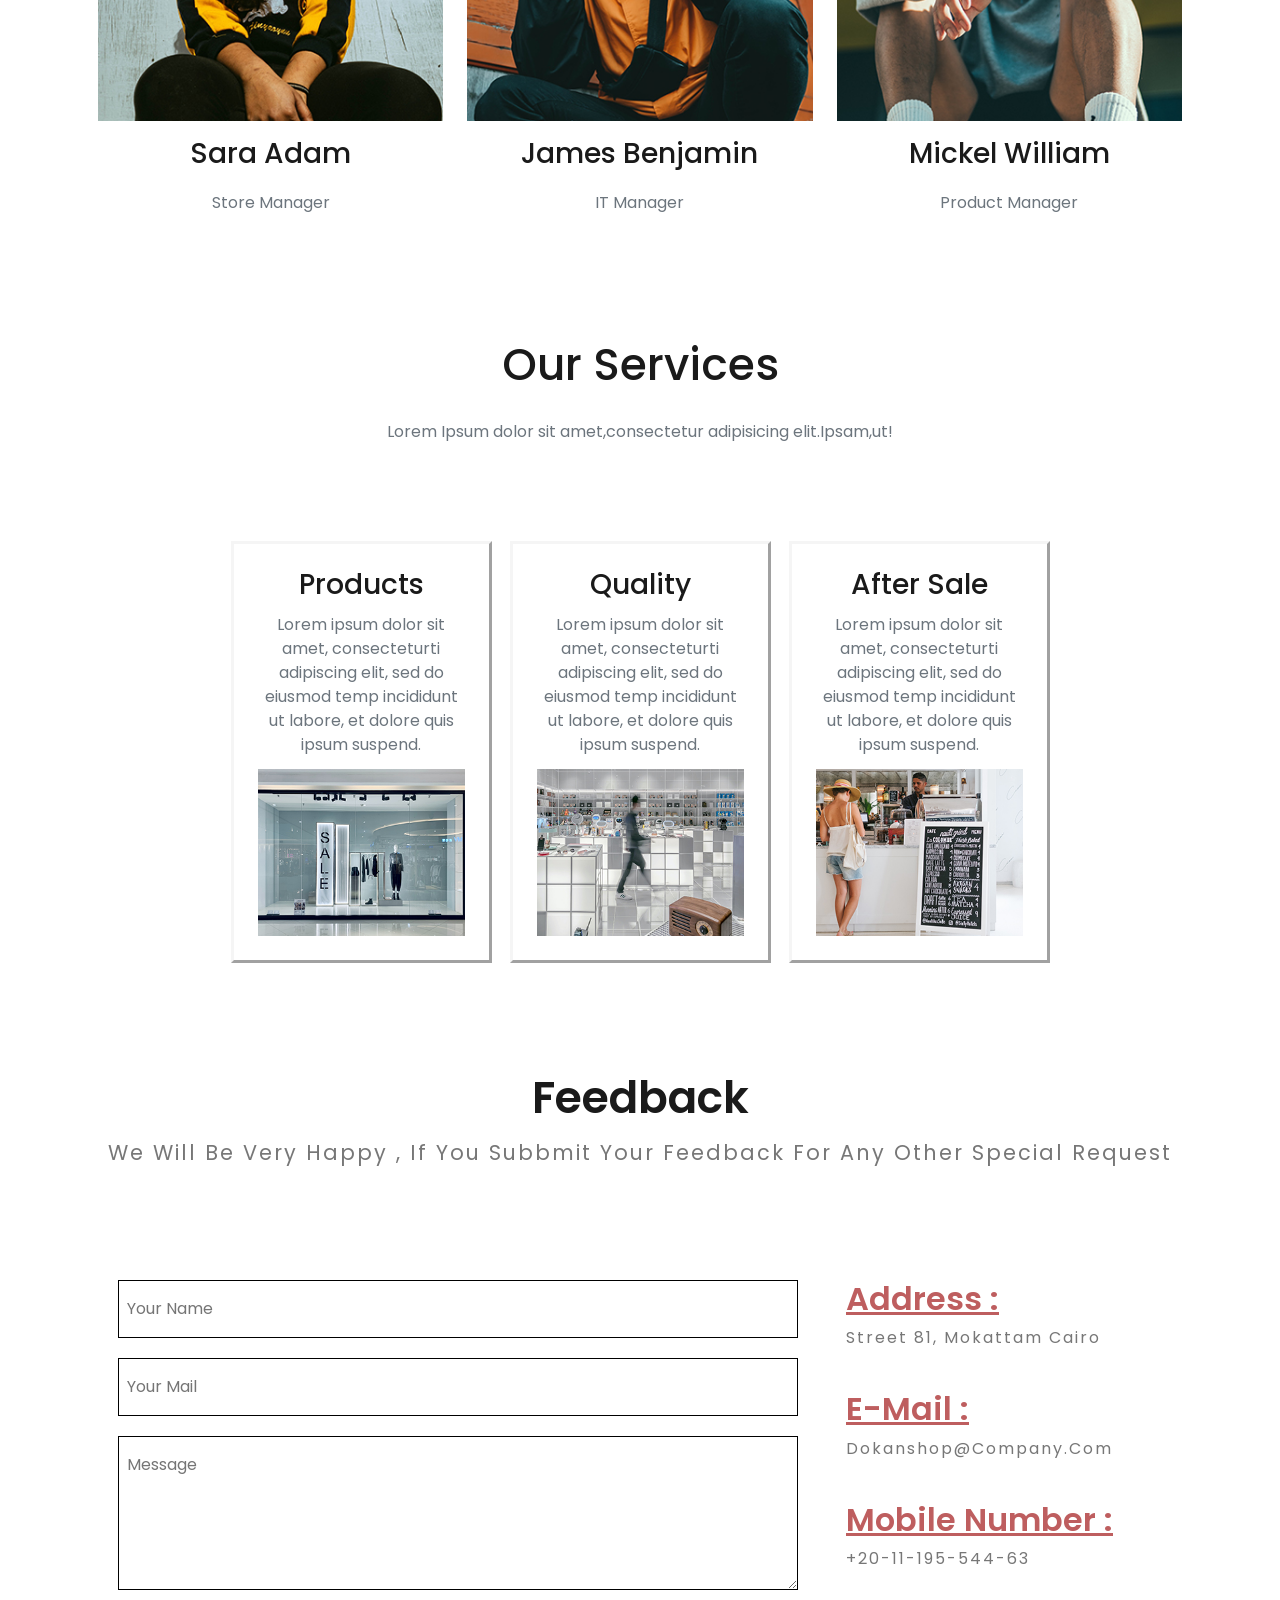
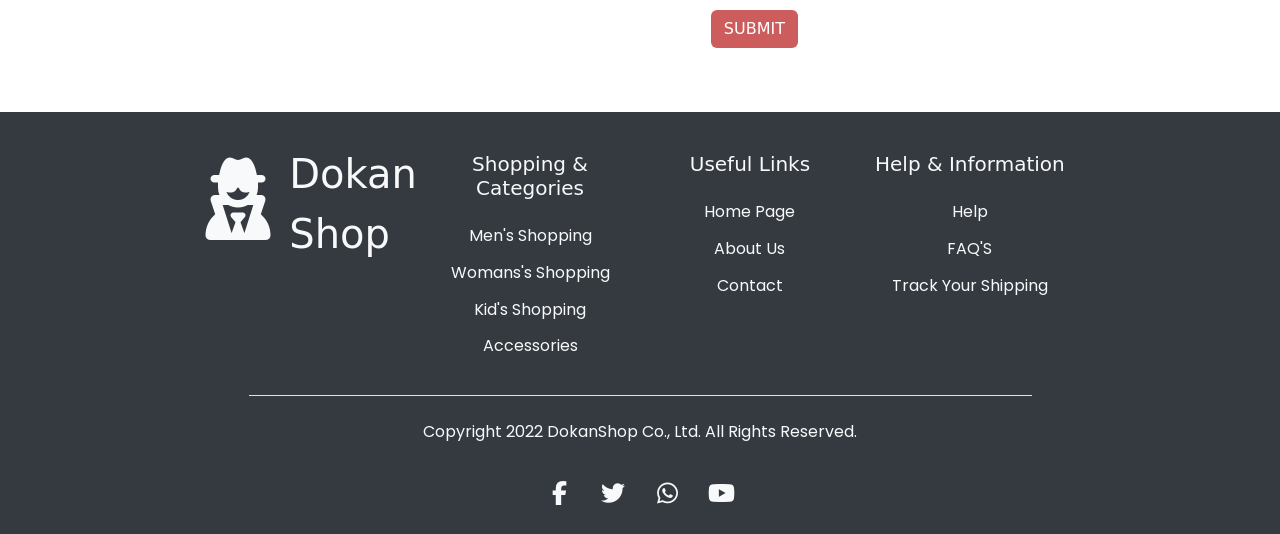
==== commit fdf902c2: "enhanced the form section in index&about" ====
--- a/html/About.html
+++ b/html/About.html
@@ -296,53 +296,57 @@
 
     <!-- FORM -->
     <section id="Form" class="d-flex flex-column mt-5 p-3">
-      <div class="d-flex flex-column gap-2 mb-4 text-center">
+      <div class="d-flex flex-column gap-2 mb-5 text-center">
         <h1 class="main_title">Feedback</h1>
         <p class="prod_txt">
           We Will be Very Happy , If you Subbmit Your Feedback For Any Other
           Special Request
         </p>
       </div>
-      <div class="d-flex p-4 justify-content-center row">
-        <div class="col-lg-6 col-md-10 col-sm-12">
-          <form class="w-100 d-flex flex-column gap-3">
-            <input
-              type="text"
-              placeholder="Your Name"
-              class="w-100 text-body-tertiary bg-body border border-black px-2 py-3 role"
-              required
-            />
-            <input
-              type="email"
-              placeholder="Your Mail"
-              class="w-100 text-body-tertiary bg-body border border-black px-2 py-3 role"
-              required
-            />
-            <textarea
-              placeholder="Message"
-              class="w-100 text-body-tertiary bg-body border border-black px-2 py-3 role"
-              rows="5"
-              required
-            ></textarea>
-            <div class="d-flex justify-content-end">
-              <button type="submit" class="btn nav_line">SUBMIT</button>
-            </div>
-          </form>
-        </div>
-        <div
-          class="d-flex flex-column gap-4 col-lg-3 col-md-6 col-sm-12 justify-content-center align-items-center form_center mb-lg-5 mt-5 mt-lg-0"
-        >
-          <div>
-            <h2 class="address_title fs-2">Address :</h2>
-            <p class="feed_txt">Street 81, Mokattam Cairo</p>
-          </div>
-          <div>
-            <h2 class="address_title fs-2">E-Mail :</h2>
-            <p class="feed_txt">Dokanshop@Company.Com</p>
-          </div>
-          <div>
-            <h2 class="address_title fs-2">Mobile Number :</h2>
-            <p class="feed_txt">+20-11-195-544-63</p>
+      <div class="container p-5">
+        <div class="d-flex g-5 row align-content-start">
+          <div class="col-lg-8 col-md-7 col-sm-12">
+            <form class="w-100 d-flex flex-column gap-3">
+              <input
+                type="text"
+                placeholder="Your Name"
+                class="w-100 text-body-tertiary bg-body border border-black px-2 py-3 role"
+                required
+              />
+              <input
+                type="email"
+                placeholder="Your Mail"
+                class="w-100 text-body-tertiary bg-body border border-black px-2 py-3 role"
+                required
+              />
+              <textarea
+                placeholder="Message"
+                class="w-100 text-body-tertiary bg-body border border-black px-2 py-3 role"
+                rows="5"
+                required
+              ></textarea>
+              <div class="d-flex justify-content-end">
+                <button type="submit" class="btn nav_line btn_stretch">
+                  SUBMIT
+                </button>
+              </div>
+            </form>
+          </div>
+          <div
+            class="d-flex flex-column gap-4 col-lg-4 col-md-5 col-sm-12 justify-content-start align-items-start form_center mt-5 address_media"
+          >
+            <div>
+              <h2 class="address_title fs-2">Address :</h2>
+              <p class="feed_txt">Street 81, Mokattam Cairo</p>
+            </div>
+            <div>
+              <h2 class="address_title fs-2">E-Mail :</h2>
+              <p class="feed_txt">Dokanshop@Company.Com</p>
+            </div>
+            <div>
+              <h2 class="address_title fs-2">Mobile Number :</h2>
+              <p class="feed_txt">+20-11-195-544-63</p>
+            </div>
           </div>
         </div>
       </div>
--- a/CSS/navbar&end_section.css
+++ b/CSS/navbar&end_section.css
@@ -96,4 +96,7 @@
   .btn_stretch {
     width: 100% !important;
   }
+  .address_media {
+    align-items: center !important;
+  }
 }
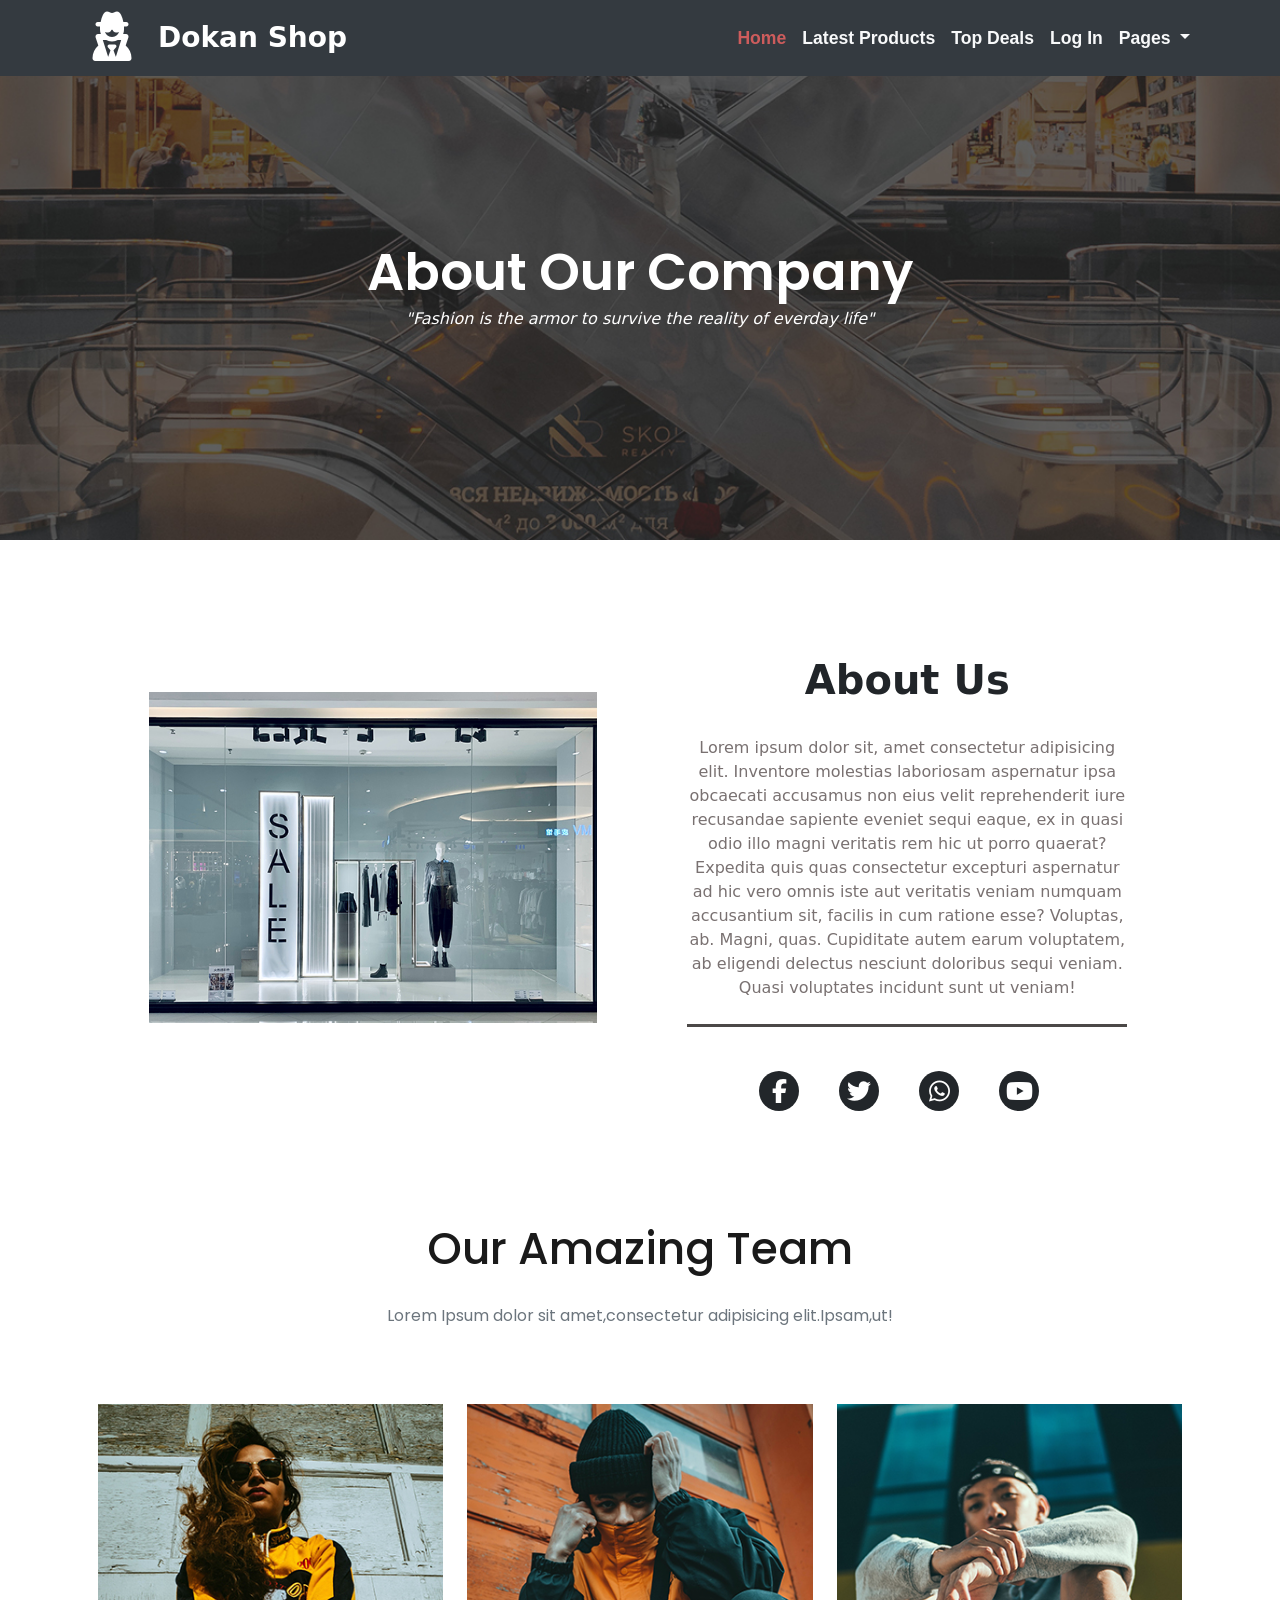
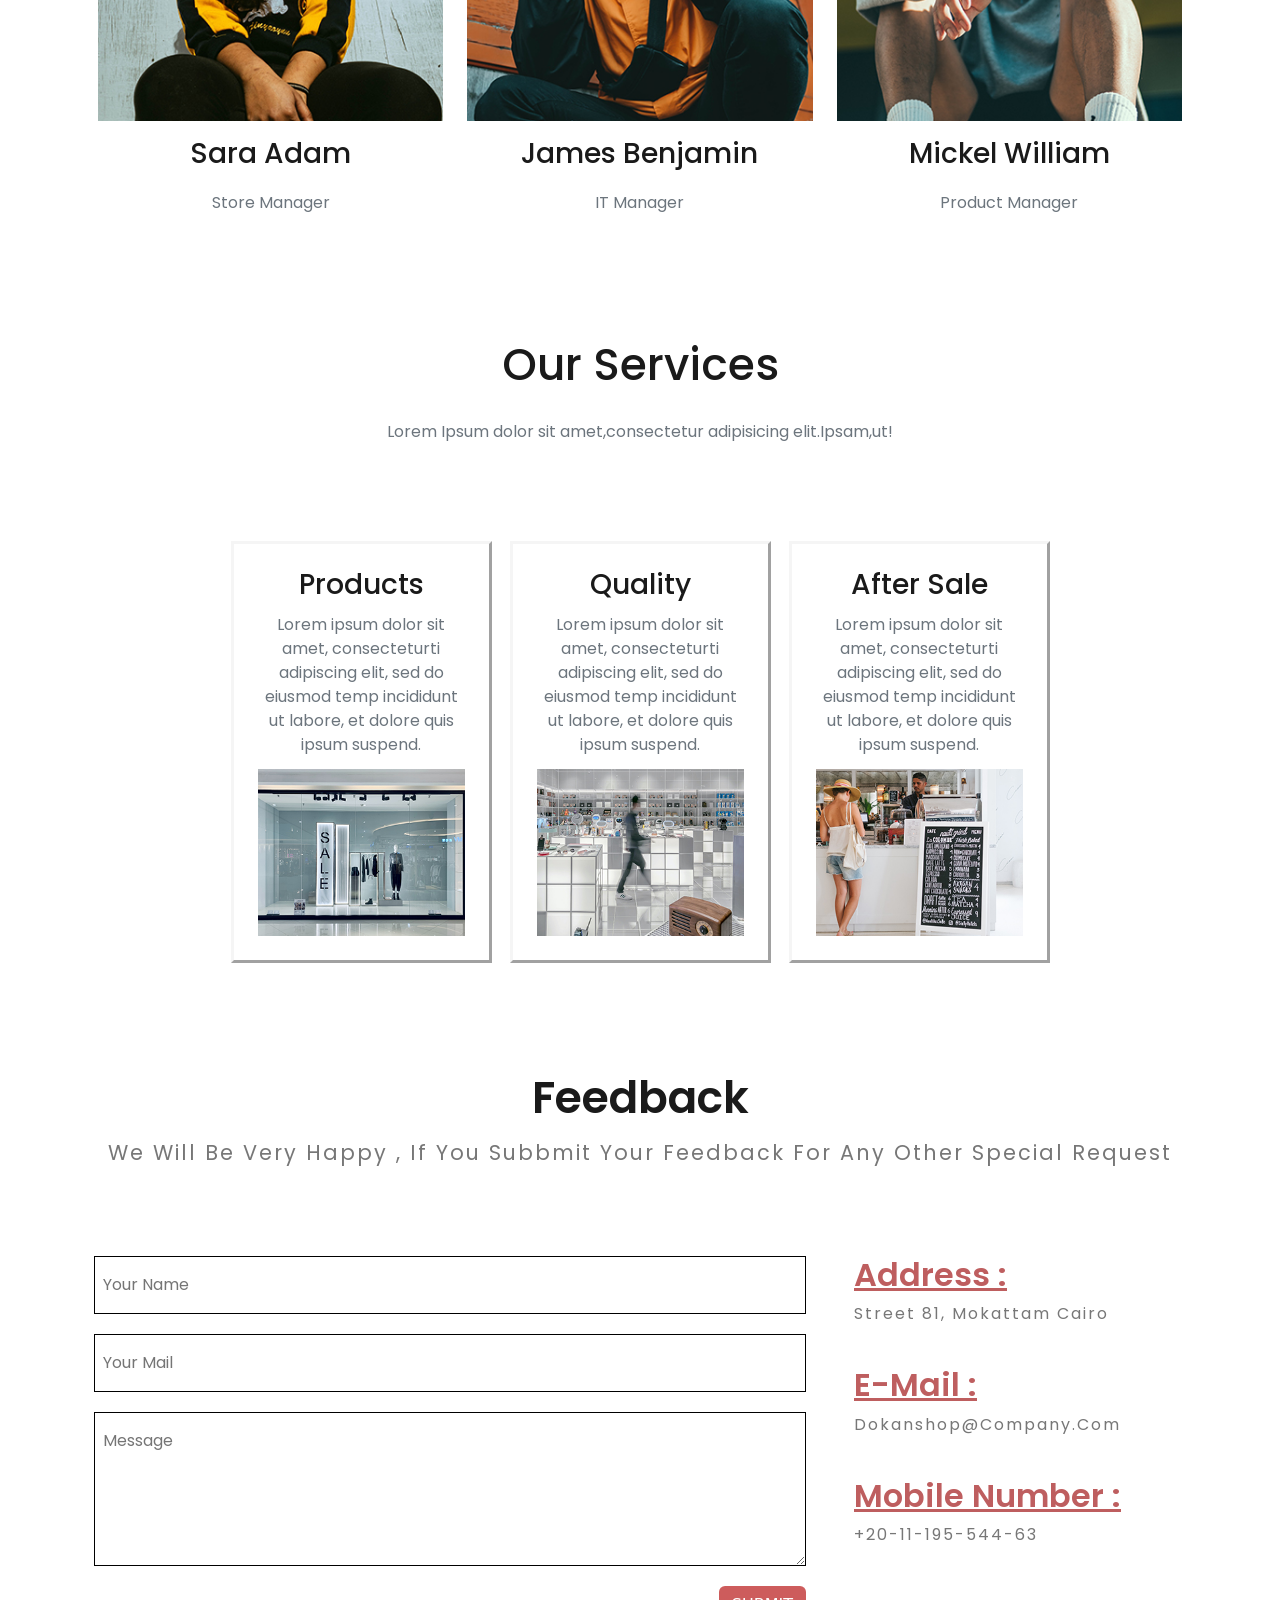
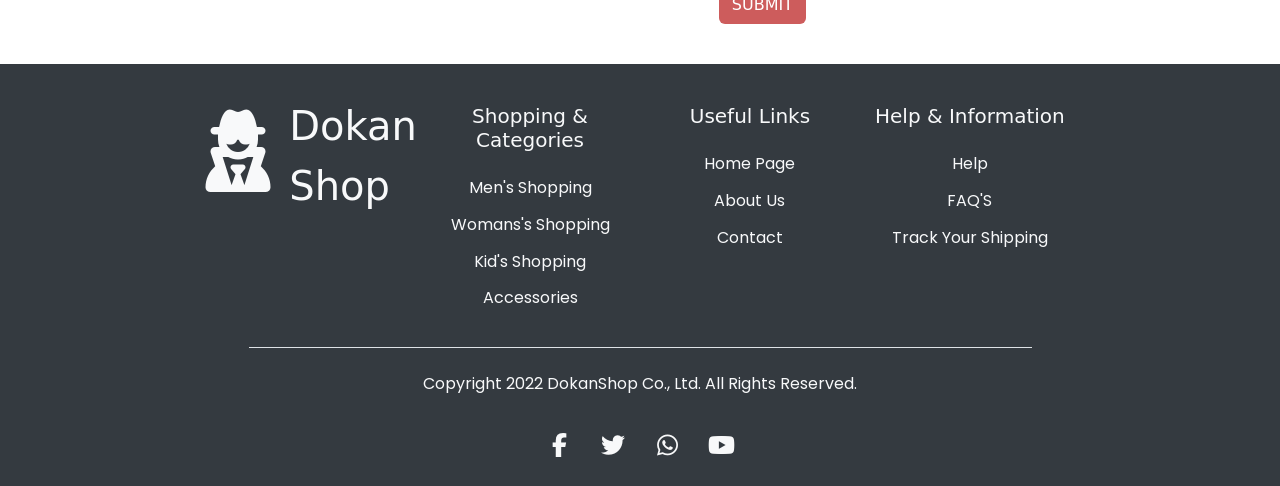
==== commit 76f76b2c: "fixed end section navigation" ====
--- a/html/About.html
+++ b/html/About.html
@@ -303,7 +303,7 @@
           Special Request
         </p>
       </div>
-      <div class="container p-5">
+      <div class="container p-4">
         <div class="d-flex g-5 row align-content-start">
           <div class="col-lg-8 col-md-7 col-sm-12">
             <form class="w-100 d-flex flex-column gap-3">
@@ -374,22 +374,22 @@
             <h2 class="fs-5 mb-4">Shopping & Categories</h2>
             <a
               class="fs-6 nav_txt text-decoration-none text-light end_txt"
-              href="html/MenPage.html"
+              href="../html/MenPage.html"
               >Men's Shopping</a
             >
             <a
               class="fs-6 nav_txt text-decoration-none text-light end_txt"
-              href="html/WomanPage.html"
+              href="../html/WomanPage.html"
               >Womans's Shopping</a
             >
             <a
               class="fs-6 nav_txt text-decoration-none text-light end_txt"
-              href="html/KidsPage.html"
+              href="../html/KidsPage.html"
               >Kid's Shopping</a
             >
             <a
               class="fs-6 nav_txt text-decoration-none text-light end_txt"
-              href="html/Accessories.html"
+              href="../html/Accessories.html"
               >Accessories</a
             >
           </div>
@@ -399,17 +399,17 @@
             <h2 class="fs-5 mb-4">Useful Links</h2>
             <a
               class="fs-6 nav_txt text-decoration-none text-light end_txt"
-              href="#"
+              href="../index.html"
               >Home Page</a
             >
             <a
               class="fs-6 nav_txt text-decoration-none text-light end_txt"
-              href="html/About.html"
+              href="../html/About.html"
               >About Us</a
             >
             <a
               class="fs-6 nav_txt text-decoration-none text-light end_txt"
-              href="html/Contact.html"
+              href="../html/Contact.html"
               >Contact</a
             >
           </div>
--- a/CSS/about.css
+++ b/CSS/about.css
@@ -36,8 +36,3 @@
   background: url("../media/About/about-us-page-heading.jpg") top center / cover;
   padding: 1rem;
 }
-/* Form Section */
-.address_title {
-  color: #be5e5f;
-  text-decoration: underline;
-}
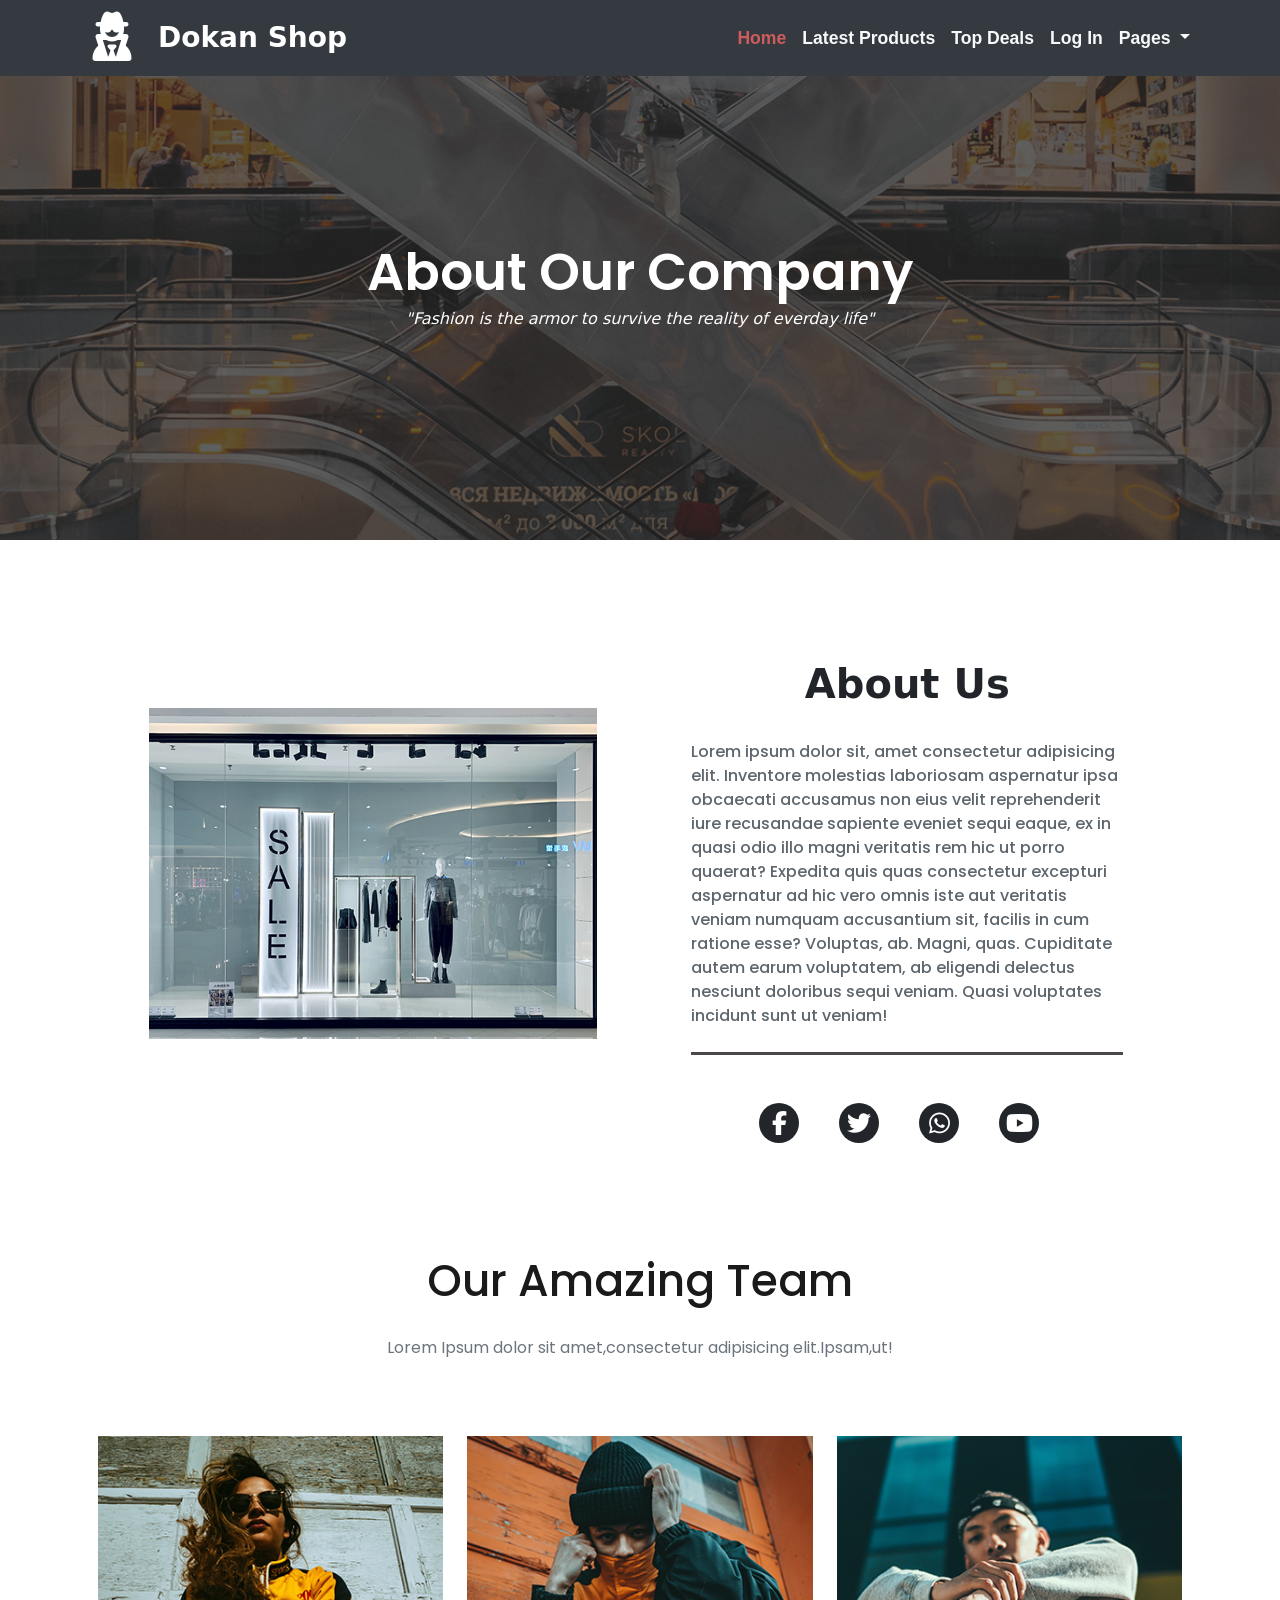
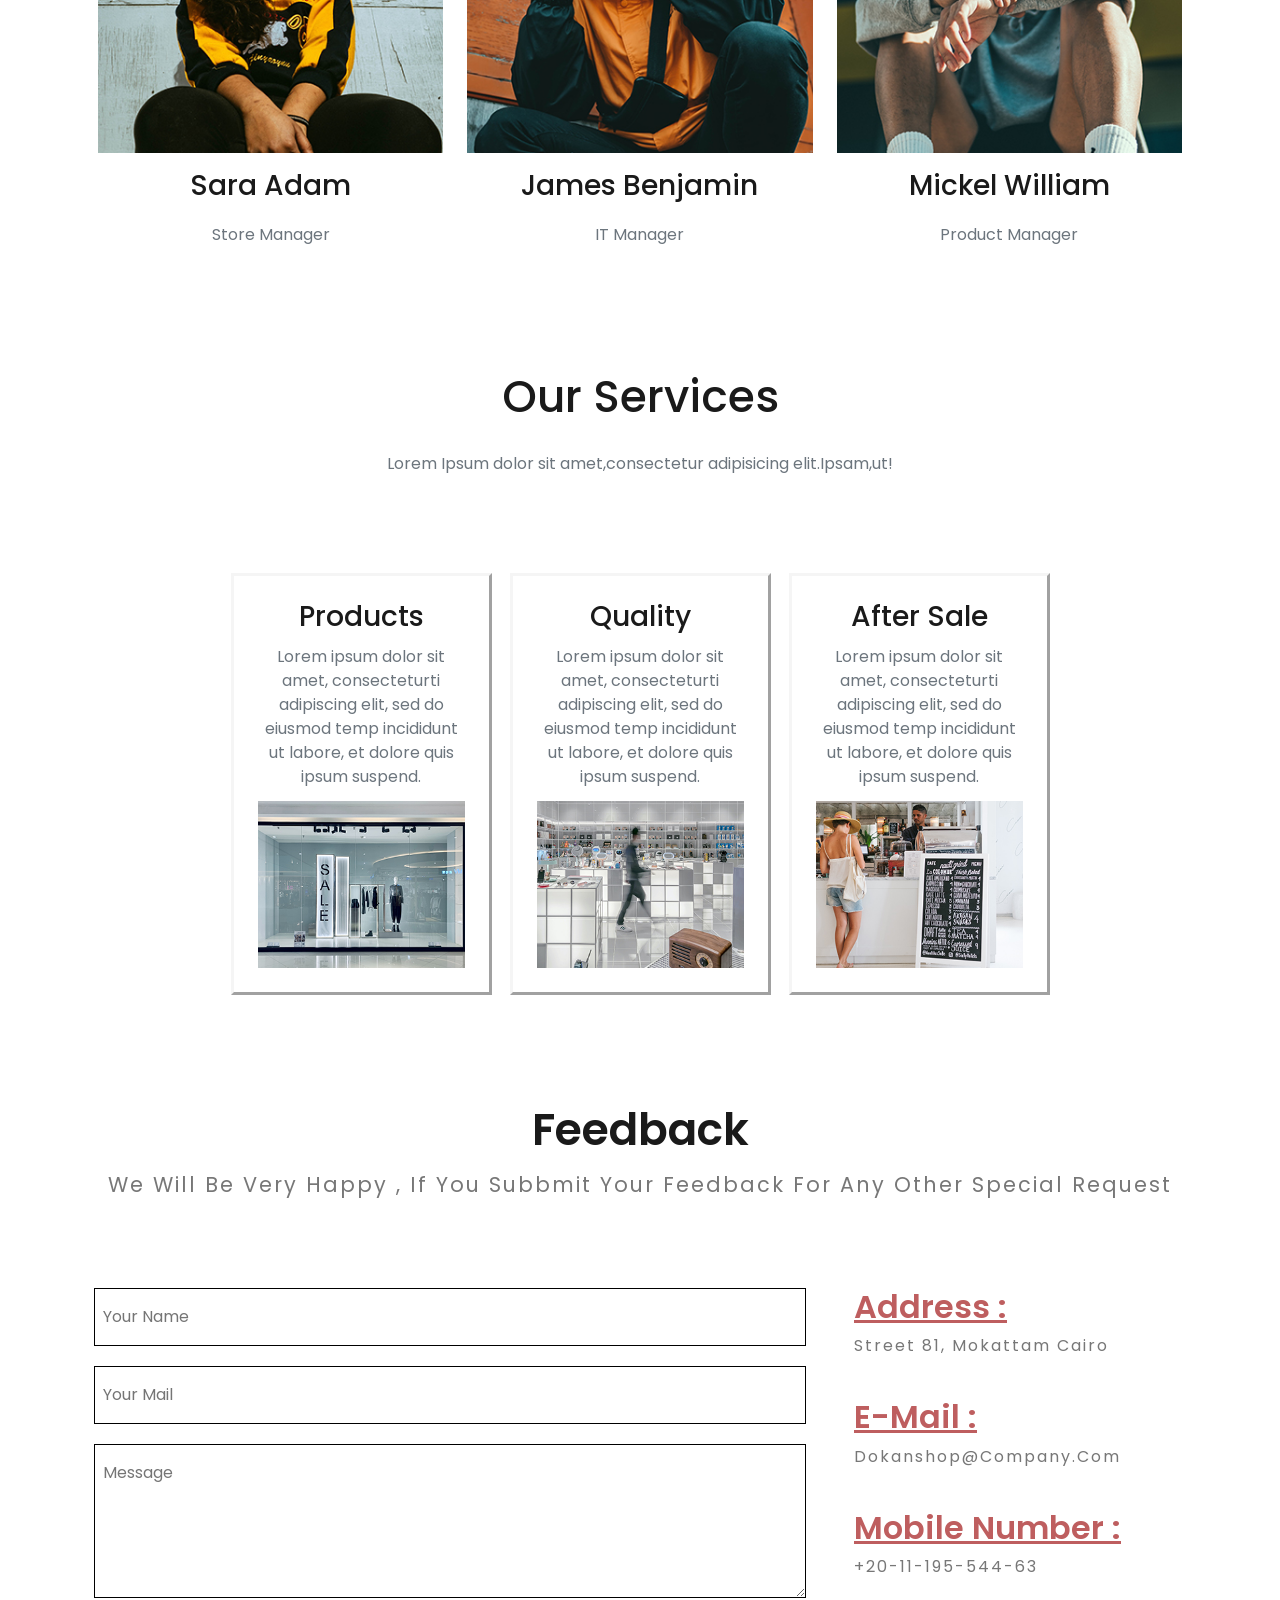
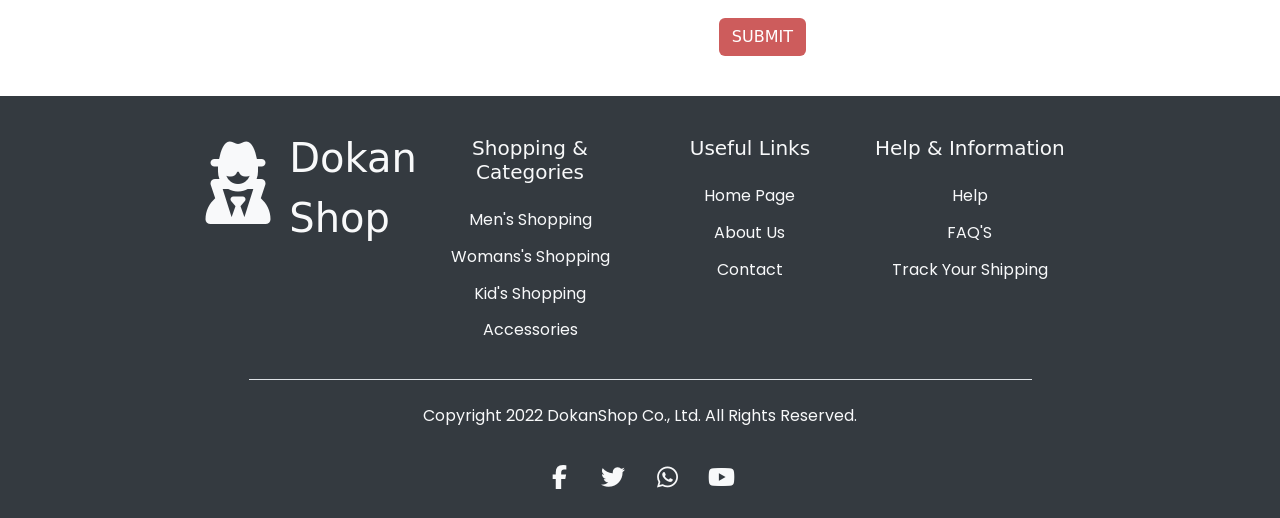
==== commit 0c33ca92: "added new txt styles" ====
--- a/html/About.html
+++ b/html/About.html
@@ -140,10 +140,10 @@
           class="d-flex justify-content-center flex-column gap-4 align-items-center col-lg-5 col-12"
         >
           <div
-            class="d-flex justify-content-center flex-column gap-4 align-items-center text-center p-1"
+            class="d-flex justify-content-center flex-column gap-4 align-items-center p-2"
           >
             <h1 class="text-center fs-1 fw-bold">About Us</h1>
-            <p class="about_txt border_bottom pb-4">
+            <p class="border_bottom pb-4 about_align about_txt">
               Lorem ipsum dolor sit, amet consectetur adipisicing elit.
               Inventore molestias laboriosam aspernatur ipsa obcaecati accusamus
               non eius velit reprehenderit iure recusandae sapiente eveniet
--- a/CSS/about.css
+++ b/CSS/about.css
@@ -4,10 +4,6 @@
   box-sizing: border-box;
 }
 
-.about_txt {
-  font-weight: 500;
-  color: #797171;
-}
 .about_icon {
   width: 2.5rem;
   height: 2.5rem;
@@ -36,3 +32,8 @@
   background: url("../media/About/about-us-page-heading.jpg") top center / cover;
   padding: 1rem;
 }
+@media (max-width: 992px) {
+  .about_align {
+    text-align: center !important;
+  }
+}
--- a/CSS/txt_styles.css
+++ b/CSS/txt_styles.css
@@ -51,6 +51,12 @@
   color: #6c757d !important;
   font-size: 1rem;
 }
+.about_txt {
+  font-family: "Poppins", sans-serif;
+  font-weight: 500;
+  color: #5e666d !important;
+  font-size: 1rem;
+}
 .team_title {
   font-family: "Poppins", sans-serif;
   font-size: 2.75rem;
--- a/CSS/txt_styles.css
+++ b/CSS/txt_styles.css
@@ -51,6 +51,12 @@
   color: #6c757d !important;
   font-size: 1rem;
 }
+.about_txt {
+  font-family: "Poppins", sans-serif;
+  font-weight: 500;
+  color: #5e666d !important;
+  font-size: 1rem;
+}
 .team_title {
   font-family: "Poppins", sans-serif;
   font-size: 2.75rem;
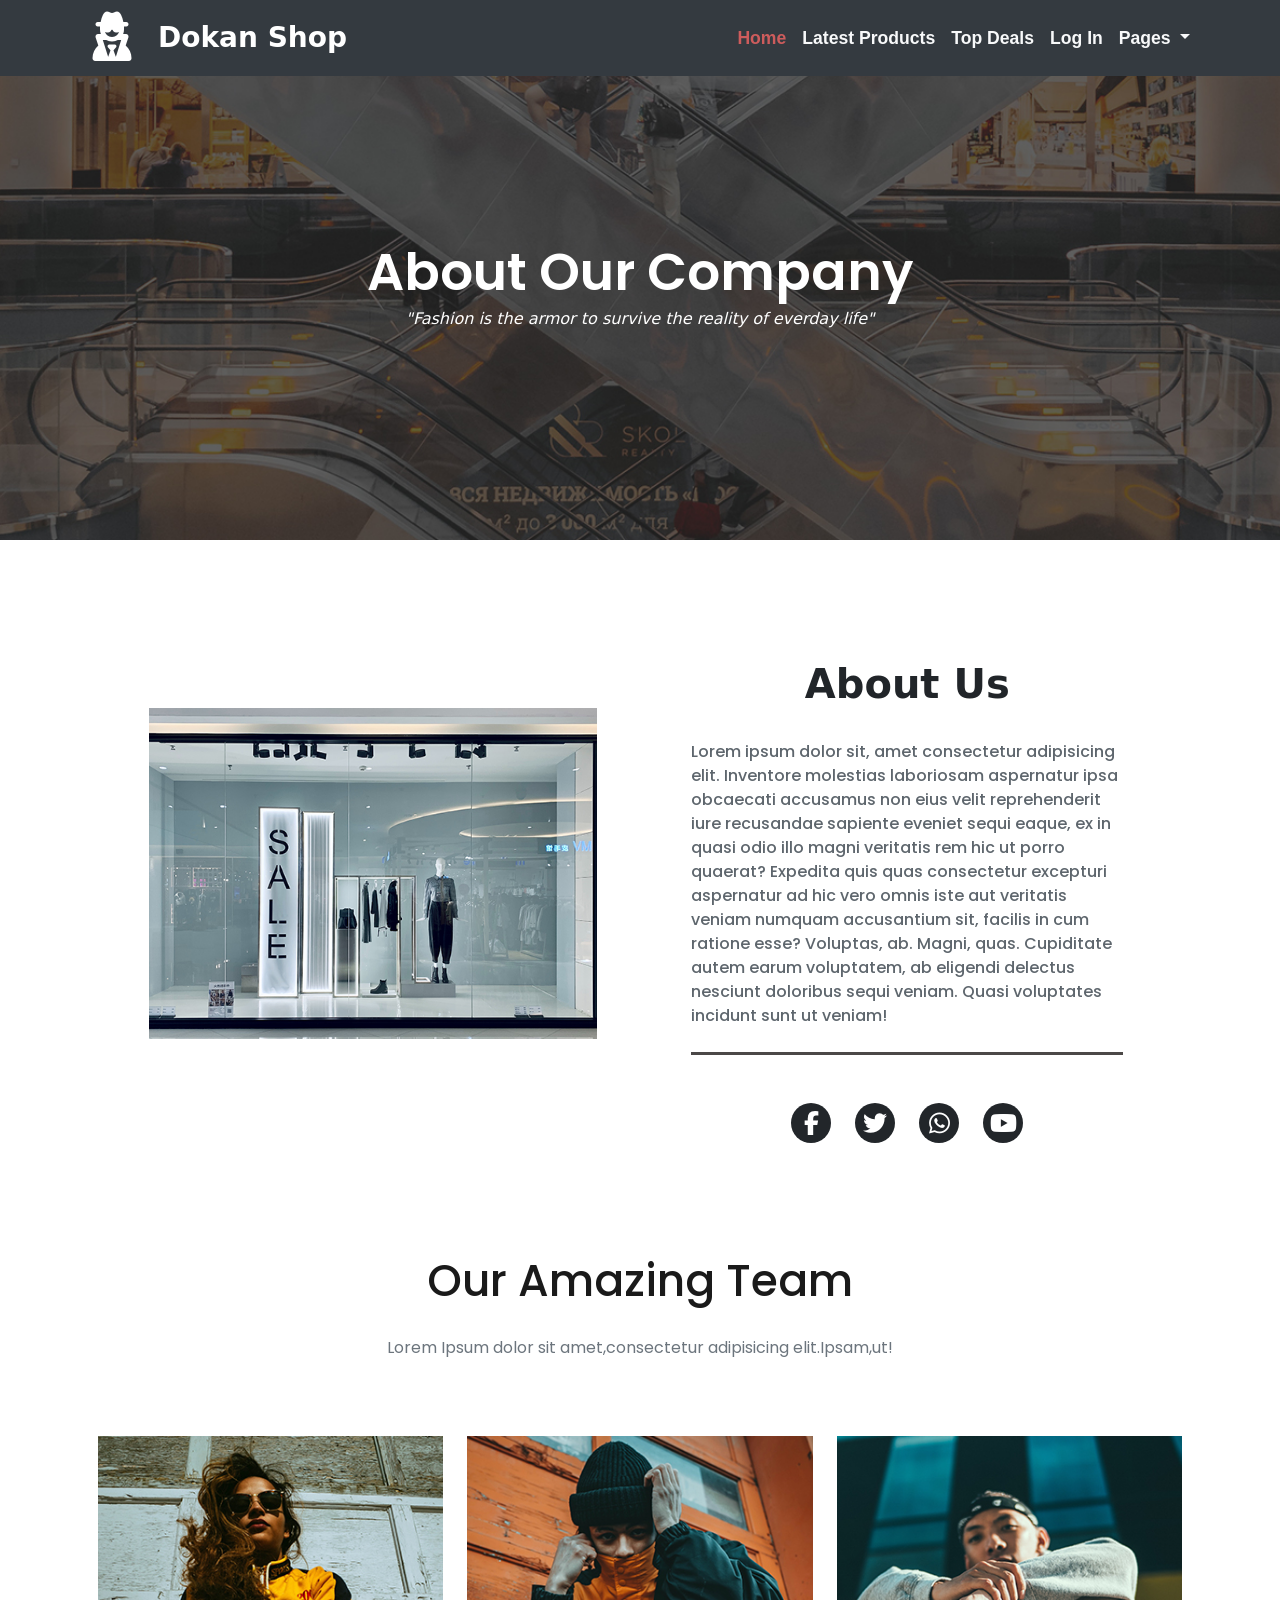
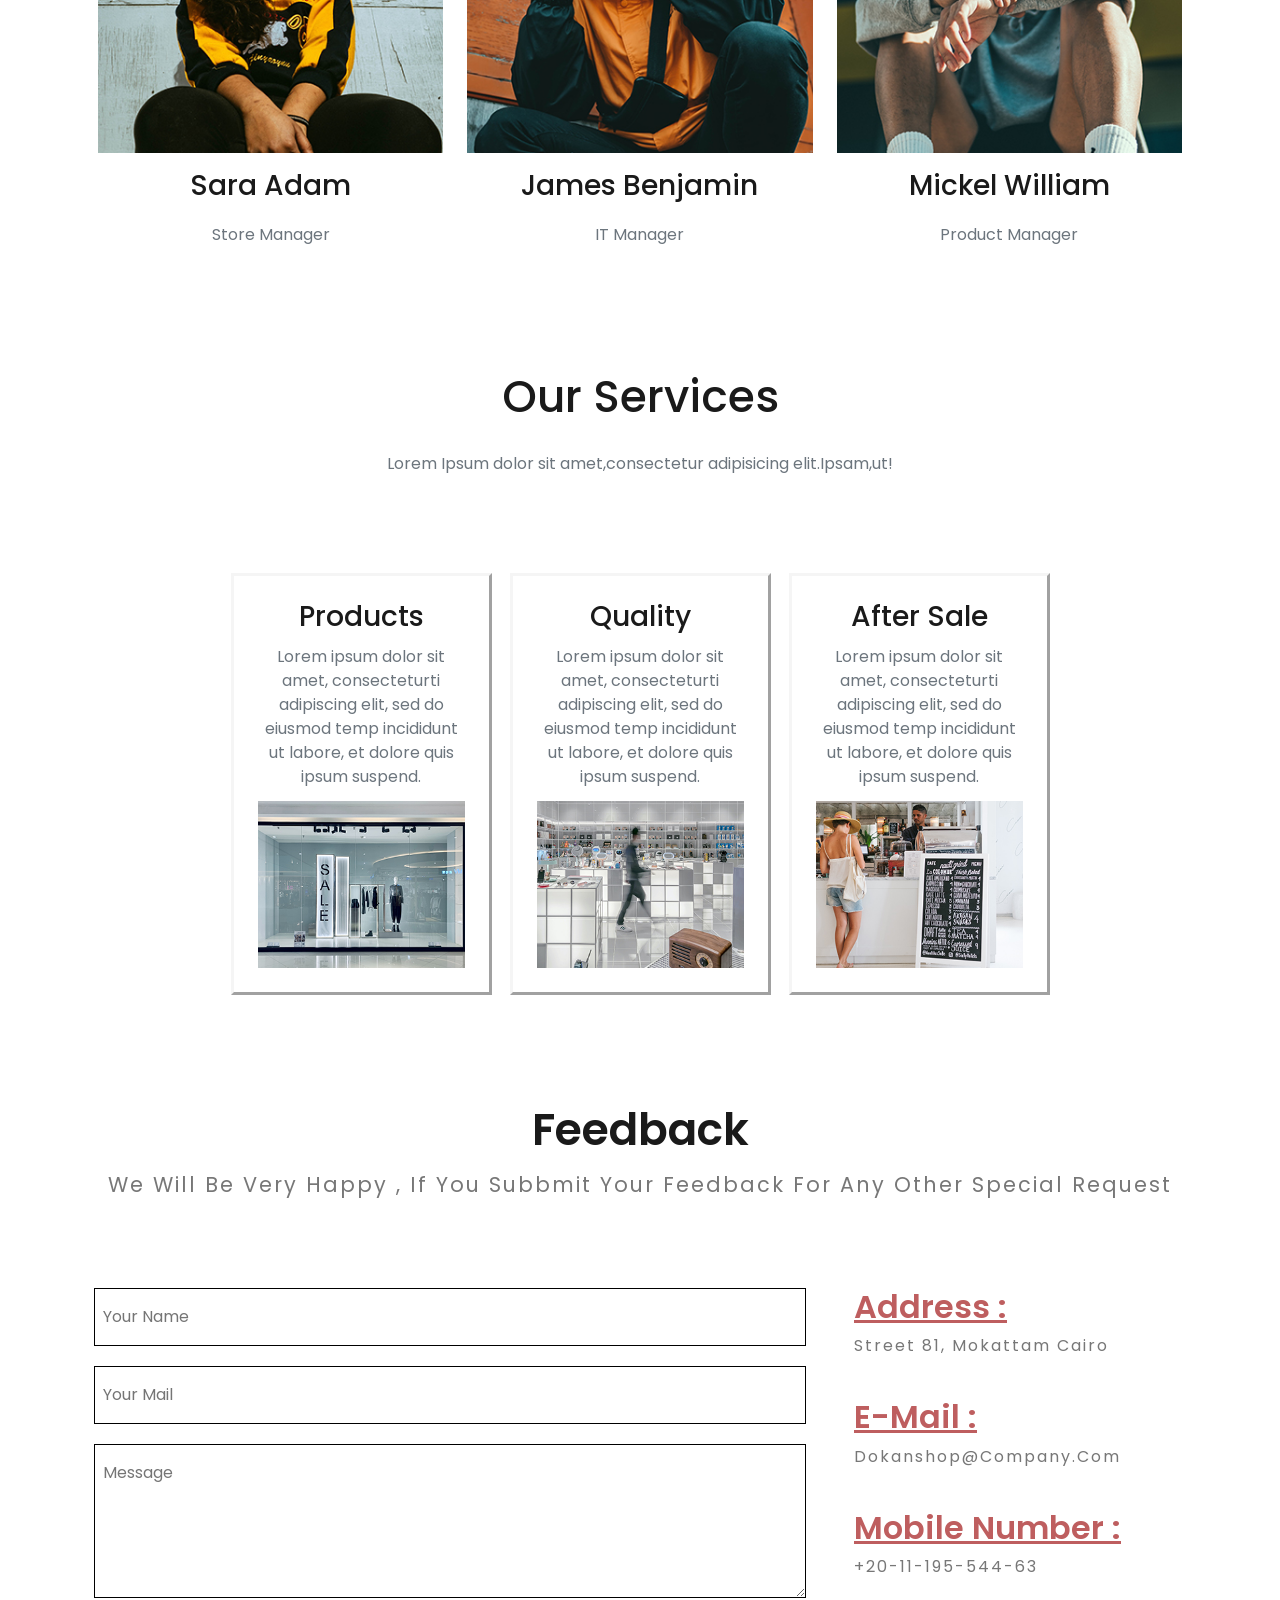
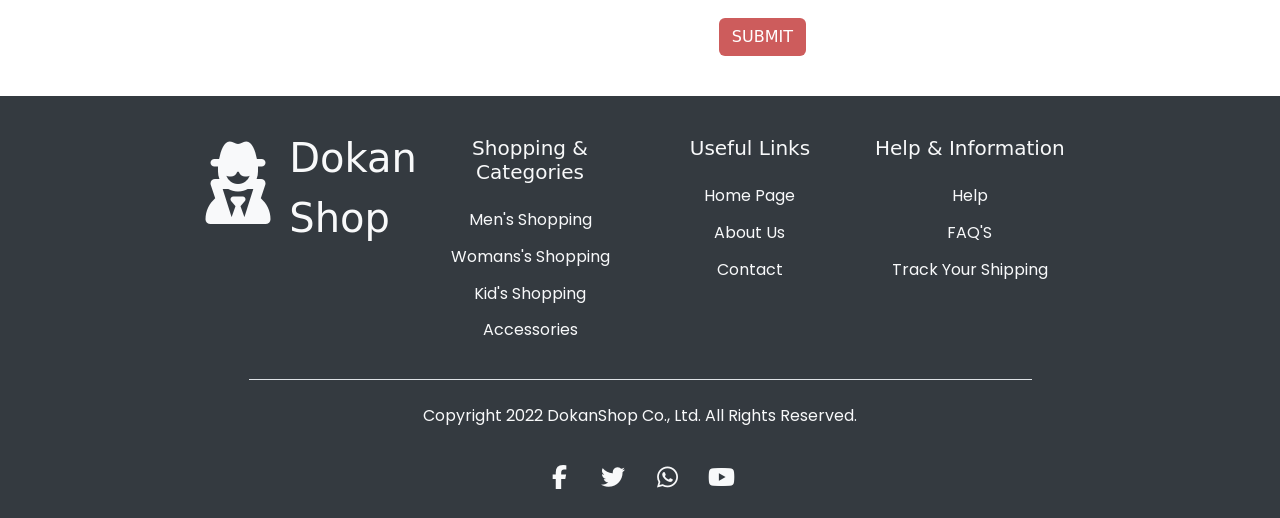
==== commit 2745b400: "shortened media query" ====
--- a/html/About.html
+++ b/html/About.html
@@ -3,16 +3,13 @@
   <head>
     <meta charset="UTF-8" />
     <meta name="viewport" content="width=device-width, initial-scale=1.0" />
-    <link rel="stylesheet" href="../CSS/bootstrap.min.css" />
-    <link rel="stylesheet" href="../CSS/all.min.css" />
-    <link rel="stylesheet" href="../CSS/navbar&end_section.css" />
-    <link rel="stylesheet" href="../CSS/about.css" />
-    <link rel="stylesheet" href="../CSS/txt_styles.css" />
     <link
       href="https://fonts.googleapis.com/css2?family=Poppins:wght@400;600;700&display=swap"
       rel="stylesheet"
     />
-    <link rel="stylesheet" href="../CSS/txt_styles.css" />
+    <link rel="stylesheet" href="../CSS/bootstrap.min.css" />
+    <link rel="stylesheet" href="../CSS/all.min.css" />
+    <link rel="stylesheet" href="../CSS/index.css" />
     <link rel="icon" href="../media/detective-spy-logo-free-vector.jpg" />
     <title>Dokan Shop | about</title>
   </head>
@@ -156,7 +153,7 @@
             </p>
           </div>
           <div
-            class="d-flex gap-lg-4 gap-1 justify-content-center align-items-center"
+            class="d-flex gap-lg-4 gap-3 justify-content-center align-items-center"
           >
             <a href="https://www.facebook.com/" class="text-decoration-none">
               <i
--- a/CSS/index.css
+++ b/CSS/index.css
@@ -0,0 +1,378 @@
+/* ==========================================================================
+   1. GLOBAL & BASE STYLES
+   ========================================================================== */
+* {
+  margin: 0;
+  padding: 0;
+  box-sizing: border-box;
+}
+
+body {
+  overflow-x: hidden;
+}
+
+#Product,
+#Deals {
+  scroll-margin-top: 80px;
+}
+
+/* ==========================================================================
+   2. TYPOGRAPHY & TEXT STYLES
+   ========================================================================== */
+.main_title {
+  font-family: "Poppins", sans-serif;
+  font-weight: 600;
+  color: #1a1a1a;
+  font-size: 2.75rem;
+  margin-bottom: 0.25rem;
+}
+
+.page_title {
+  font-family: "Poppins", sans-serif;
+  font-weight: 600;
+  color: white;
+  font-size: 3.25rem;
+  margin-bottom: 0.25rem;
+}
+
+.team_title {
+  font-family: "Poppins", sans-serif;
+  font-size: 2.75rem;
+  font-weight: 500;
+  color: #1a1a1a;
+  margin-bottom: 0.25rem;
+}
+
+.prod_txt {
+  font-family: "Poppins", sans-serif;
+  font-size: 1.3rem;
+  color: #777777;
+  font-weight: 400;
+  text-transform: capitalize;
+  letter-spacing: 2px;
+}
+
+.feed_txt {
+  font-family: "Poppins", sans-serif;
+  font-size: 1rem;
+  color: #777777;
+  font-weight: 400;
+  text-transform: capitalize;
+  letter-spacing: 2px;
+}
+
+.about_txt {
+  font-family: "Poppins", sans-serif;
+  font-weight: 500;
+  color: #5e666d !important;
+  font-size: 1rem;
+}
+
+.input_txt {
+  font-family: "Poppins", sans-serif;
+  font-size: 1rem;
+  color: indianred;
+  font-weight: 600;
+}
+
+.name {
+  font-family: "Poppins", sans-serif;
+  font-weight: 500;
+  color: #1a1a1a;
+  font-size: 1.75rem;
+  margin-bottom: 0.25rem;
+}
+
+.role {
+  font-family: "Poppins", sans-serif;
+  font-weight: 400;
+  color: #6c757d !important;
+  font-size: 1rem;
+  margin-bottom: 0.25rem;
+}
+
+.Large_text {
+  font-size: 2.5rem;
+}
+
+/* ==========================================================================
+   3. NAVIGATION & HEADER
+   ========================================================================== */
+.bg-grey {
+  background-color: #343a40;
+}
+
+.size {
+  font-size: 3rem;
+}
+
+.nav_text {
+  transition: 0.5s !important;
+  font-size: 1.1rem !important;
+  font-family: "Poppins", sans-serif;
+}
+
+.nav_text:hover {
+  color: white !important;
+  background-color: indianred !important;
+  text-transform: uppercase;
+  border-radius: 0.4rem !important;
+}
+
+.nav_line {
+  background-color: indianred !important;
+  color: white !important;
+}
+
+.home_c {
+  color: indianred !important;
+}
+
+.nav_txt {
+  font-size: 1rem;
+  margin-bottom: 0.8rem;
+  font-family: "Poppins", sans-serif;
+}
+
+/* ==========================================================================
+   4. CAROUSEL & BANNERS
+   ========================================================================== */
+.adjust {
+  filter: brightness(0.4);
+}
+
+.top_70 {
+  top: 70%;
+}
+
+.carousel-indicators .active {
+  background-color: indianred !important;
+  opacity: 1;
+}
+
+.banner-section {
+  height: 60vh;
+  background: url("../media/About/about-us-page-heading.jpg") top center / cover;
+  padding: 1rem;
+}
+
+/* ==========================================================================
+   5. PRODUCTS & DEALS SECTIONS
+   ========================================================================== */
+.prod_men_title {
+  font-weight: 600;
+}
+
+.prod_men_txt {
+  font-size: 1.3rem;
+  color: #777777;
+}
+
+.prod_padding {
+  padding: 2.3rem !important;
+}
+
+.mb_customize {
+  margin-bottom: 1.5rem !important;
+}
+
+.deal_card {
+  transition: transform 0.5s ease;
+}
+
+.offer {
+  top: 8%;
+  bottom: 8%;
+  left: 10%;
+  right: 10%;
+  background-color: rgba(192, 57, 43, 0.85);
+  color: #ffffff;
+  opacity: 0;
+  border-radius: 6px;
+  pointer-events: none;
+}
+
+.deal_card:hover .offer {
+  animation: open1 0.5s ease-out forwards;
+}
+
+@keyframes open1 {
+  0% {
+    transform: scale(0);
+    opacity: 0;
+  }
+  50% {
+    transform: scale(0.5);
+    opacity: 0.5;
+  }
+  100% {
+    transform: scale(1);
+    opacity: 1;
+  }
+}
+
+.upper-products {
+  height: 60vh;
+  background:
+    linear-gradient(rgba(0, 0, 0, 0.7), rgba(0, 0, 0, 0.7)),
+    url("../media/men/products-background.jpg") top center / cover;
+  margin-top: 4rem;
+}
+/* ==========================================================================
+   6. CARDS, BUTTONS & HOVER EFFECTS
+   ========================================================================== */
+.card_ani {
+  padding: 0.5rem 0.5rem;
+}
+
+.card_ani:hover {
+  transform: scale(1.05);
+  transition: 0.5s;
+  background-color: #343a40;
+  color: #ffffff;
+}
+
+.card_border {
+  outline-style: outset;
+  outline-color: whitesmoke;
+  outline-width: 0.2rem;
+}
+
+.contact_border {
+  outline-style: outset;
+  outline-color: whitesmoke;
+  outline-width: 0.5rem;
+}
+
+.btn_cust {
+  background-color: #cd5c5c !important;
+  border: none !important;
+  color: #ffffff !important;
+  transition: transform 0.5s ease !important;
+}
+
+.btn_cust:hover {
+  transform: scale(1.1);
+}
+
+.icon_hov:hover {
+  color: #e74c3c !important;
+  transition: 0.5s !important;
+}
+
+.effect:hover {
+  text-decoration: underline !important;
+  transition: 0.1s;
+  font-weight: 700;
+}
+
+/* ==========================================================================
+   7. ABOUT SECTION
+   ========================================================================== */
+.about_icon {
+  width: 2.5rem;
+  height: 2.5rem;
+  border-radius: 50%;
+  background-color: #22262a;
+  color: #ffffff;
+}
+
+.about_icon:hover {
+  background-color: whitesmoke;
+  color: #22262a;
+  transition: 0.5s;
+}
+
+.border_bottom {
+  border-bottom: 3px solid #4b4847;
+}
+
+/* ==========================================================================
+   8. FORM & CONTACT SECTION
+   ========================================================================== */
+.address_title {
+  font-family: "Poppins", sans-serif;
+  color: #be5e5f;
+  text-decoration: underline;
+  font-weight: 600;
+}
+
+/* ==========================================================================
+   9. FOOTER / END SECTION
+   ========================================================================== */
+.logo {
+  font-size: 5rem;
+}
+
+.end_icon {
+  font-size: 1rem;
+  margin-bottom: 0.8rem;
+}
+
+.end_txt:hover {
+  color: indianred !important;
+  transition: 0.5s !important;
+}
+
+.facebook:hover {
+  color: #3b5998 !important;
+  transition: 0.5s !important;
+}
+
+.twitter:hover {
+  color: #00acee !important;
+  transition: 0.5s !important;
+}
+
+.whatsapp:hover {
+  color: #25d366 !important;
+  transition: 0.5s !important;
+}
+
+.youtube:hover {
+  color: #ff0000 !important;
+  transition: 0.5s !important;
+}
+
+/* ==========================================================================
+   10. LAYOUT & UTILITY CLASSES
+   ========================================================================== */
+.gap {
+  gap: 4.5rem;
+}
+
+.prod_w {
+  width: 70% !important;
+}
+
+.prod2_w {
+  width: 75% !important;
+}
+
+.res_w {
+  width: 50% !important;
+}
+
+/* ==========================================================================
+   11. MEDIA QUERIES
+   ========================================================================== */
+@media (max-width: 992px) {
+  .prod_w,
+  .prod2_w,
+  .res_w {
+    width: 100% !important;
+  }
+  .form_center,
+  .about_align {
+    text-align: center !important;
+  }
+  .btn_stretch {
+    width: 100% !important;
+  }
+  .address_media {
+    align-items: center !important;
+  }
+  .indicators {
+    visibility: hidden;
+  }
+}
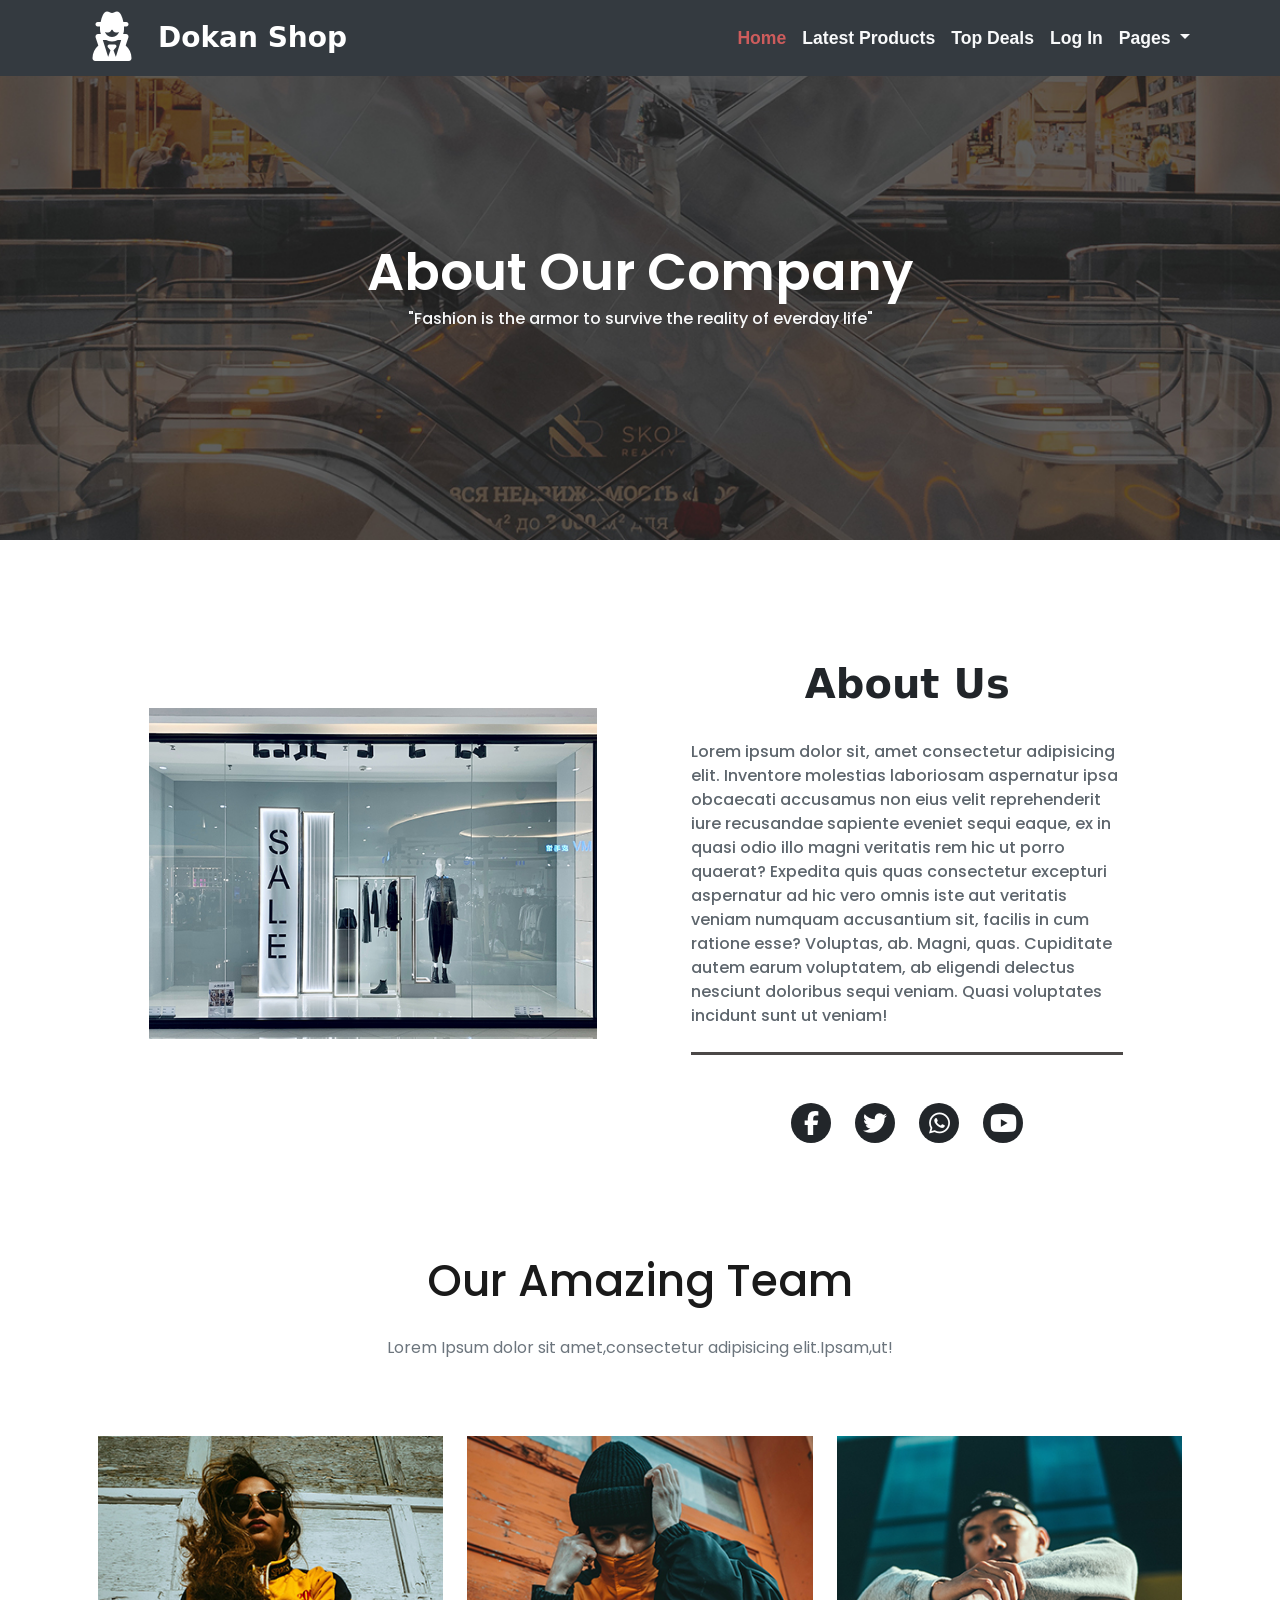
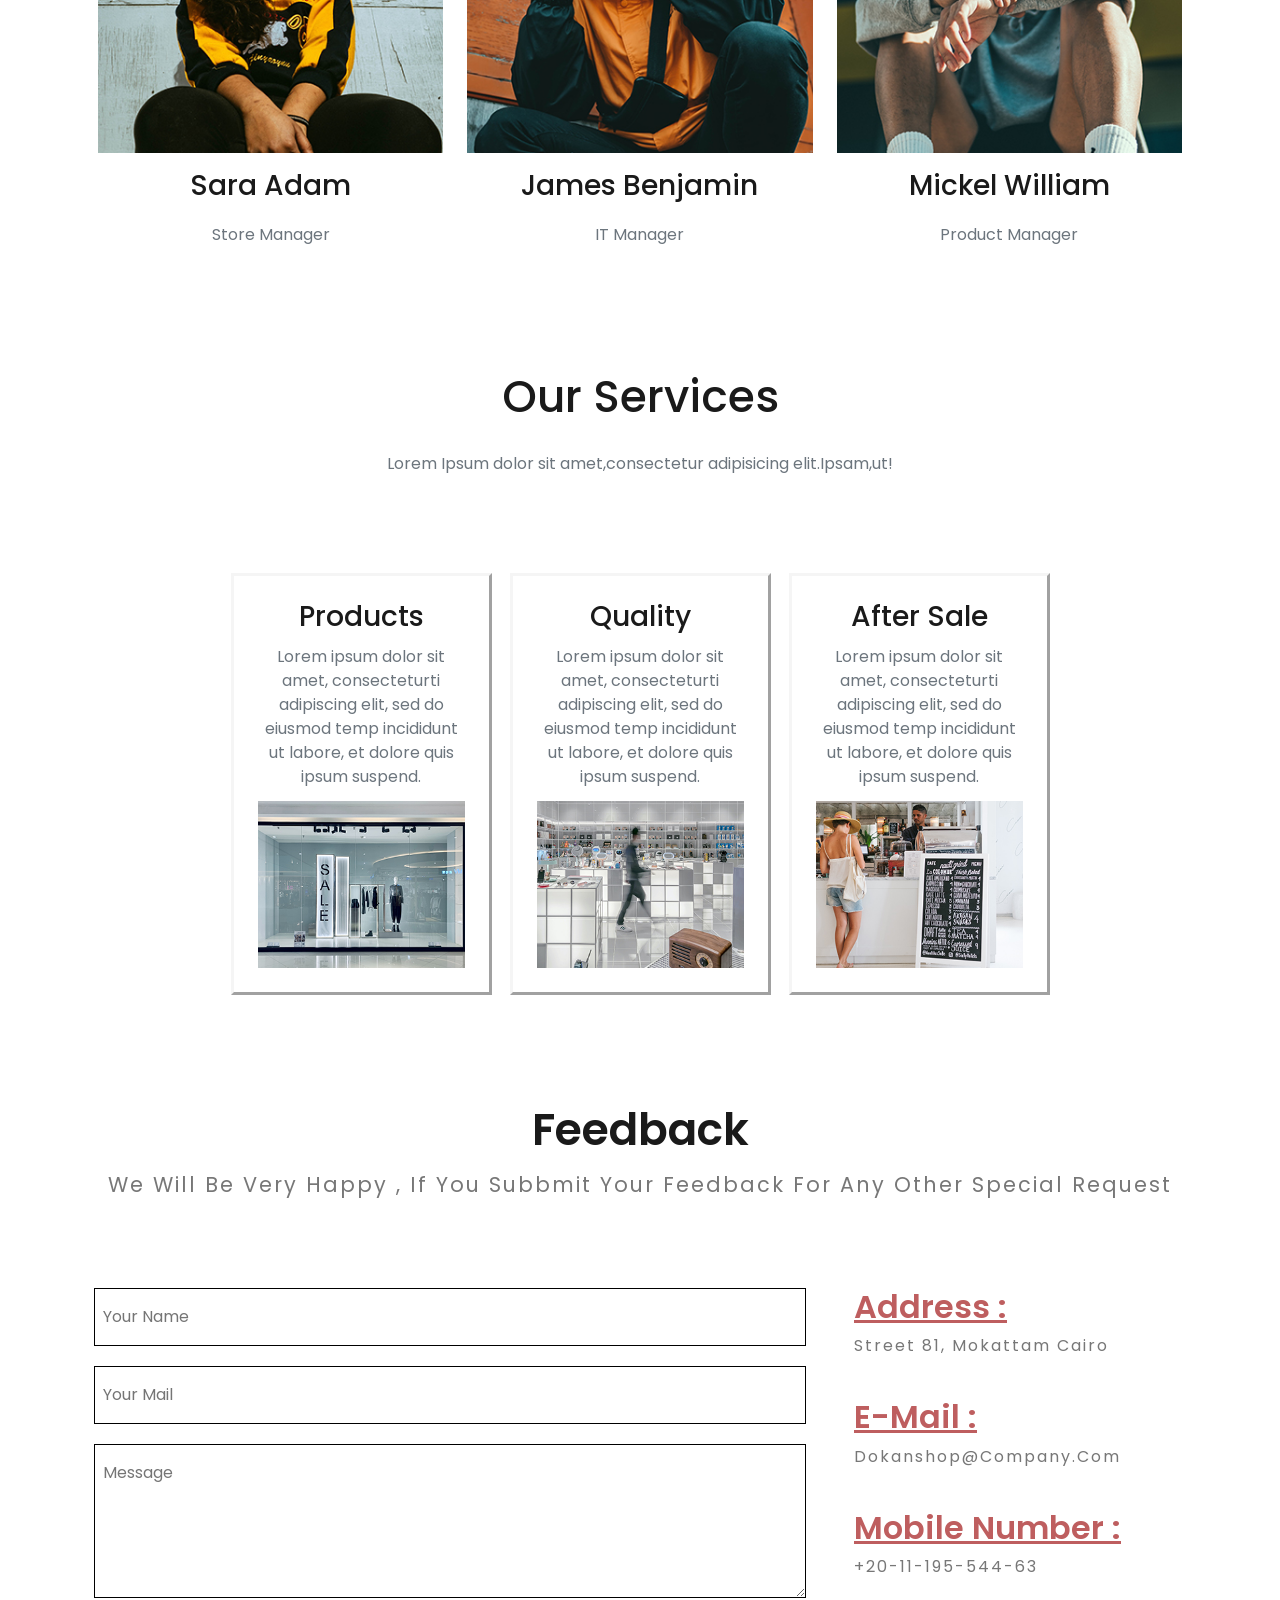
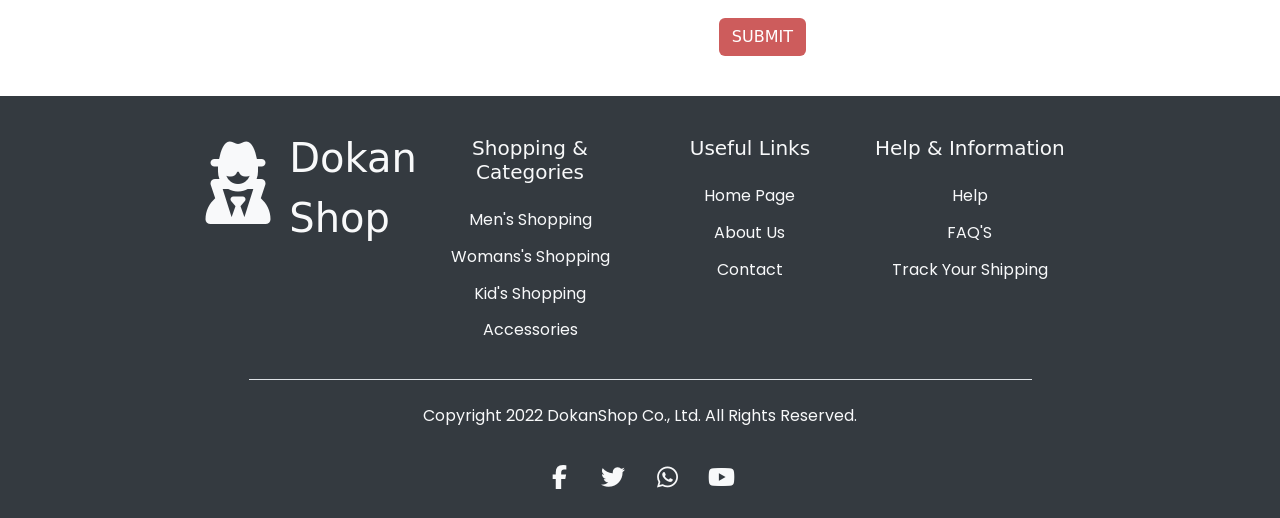
==== commit 913825fb: "finalizing web" ====
--- a/html/About.html
+++ b/html/About.html
@@ -116,7 +116,7 @@
     >
       <div class="d-flex flex-column p-3 mt-5">
         <h1 class="display-4 page_title">About Our Company</h1>
-        <p class="fst-italic">
+        <p class="about_txt text-light">
           "Fashion is the armor to survive the reality of everday life"
         </p>
       </div>
--- a/CSS/index.css
+++ b/CSS/index.css
@@ -64,7 +64,7 @@
 .about_txt {
   font-family: "Poppins", sans-serif;
   font-weight: 500;
-  color: #5e666d !important;
+  color: #5e666d;
   font-size: 1rem;
 }
 
